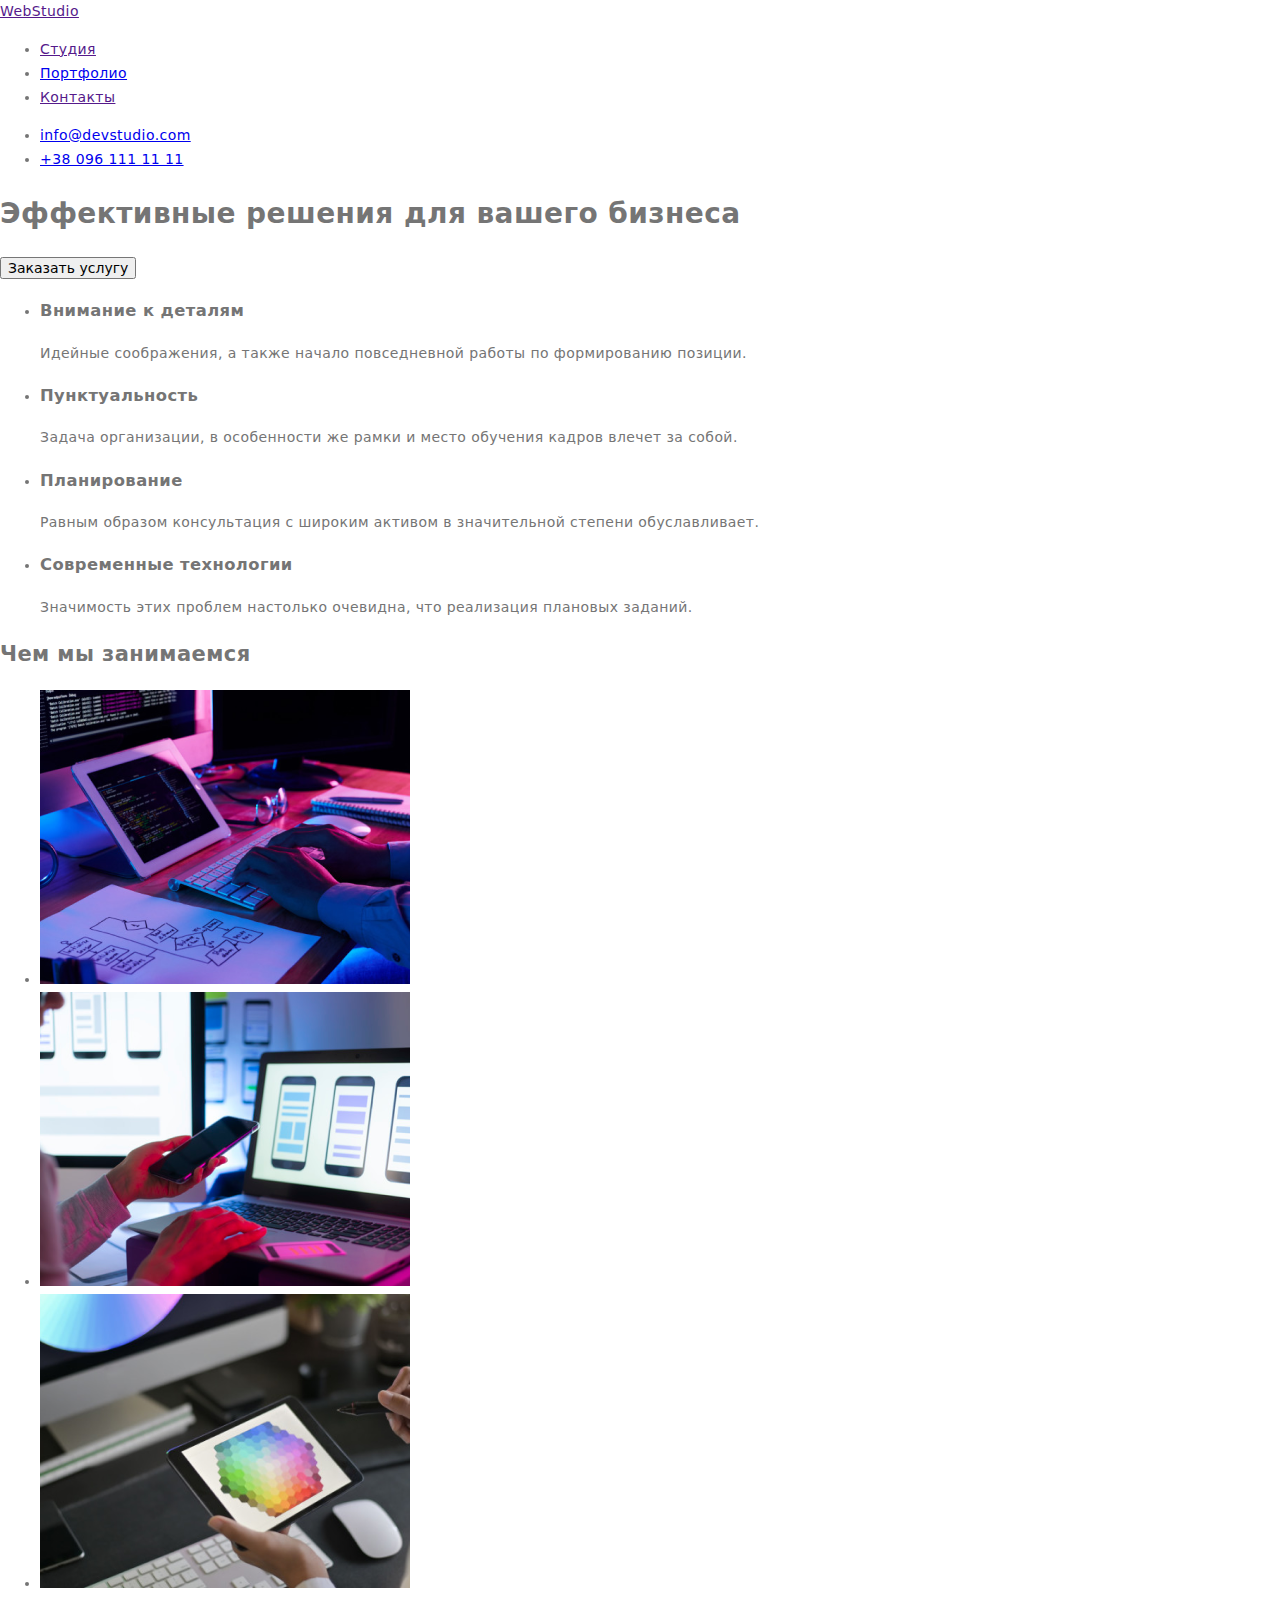
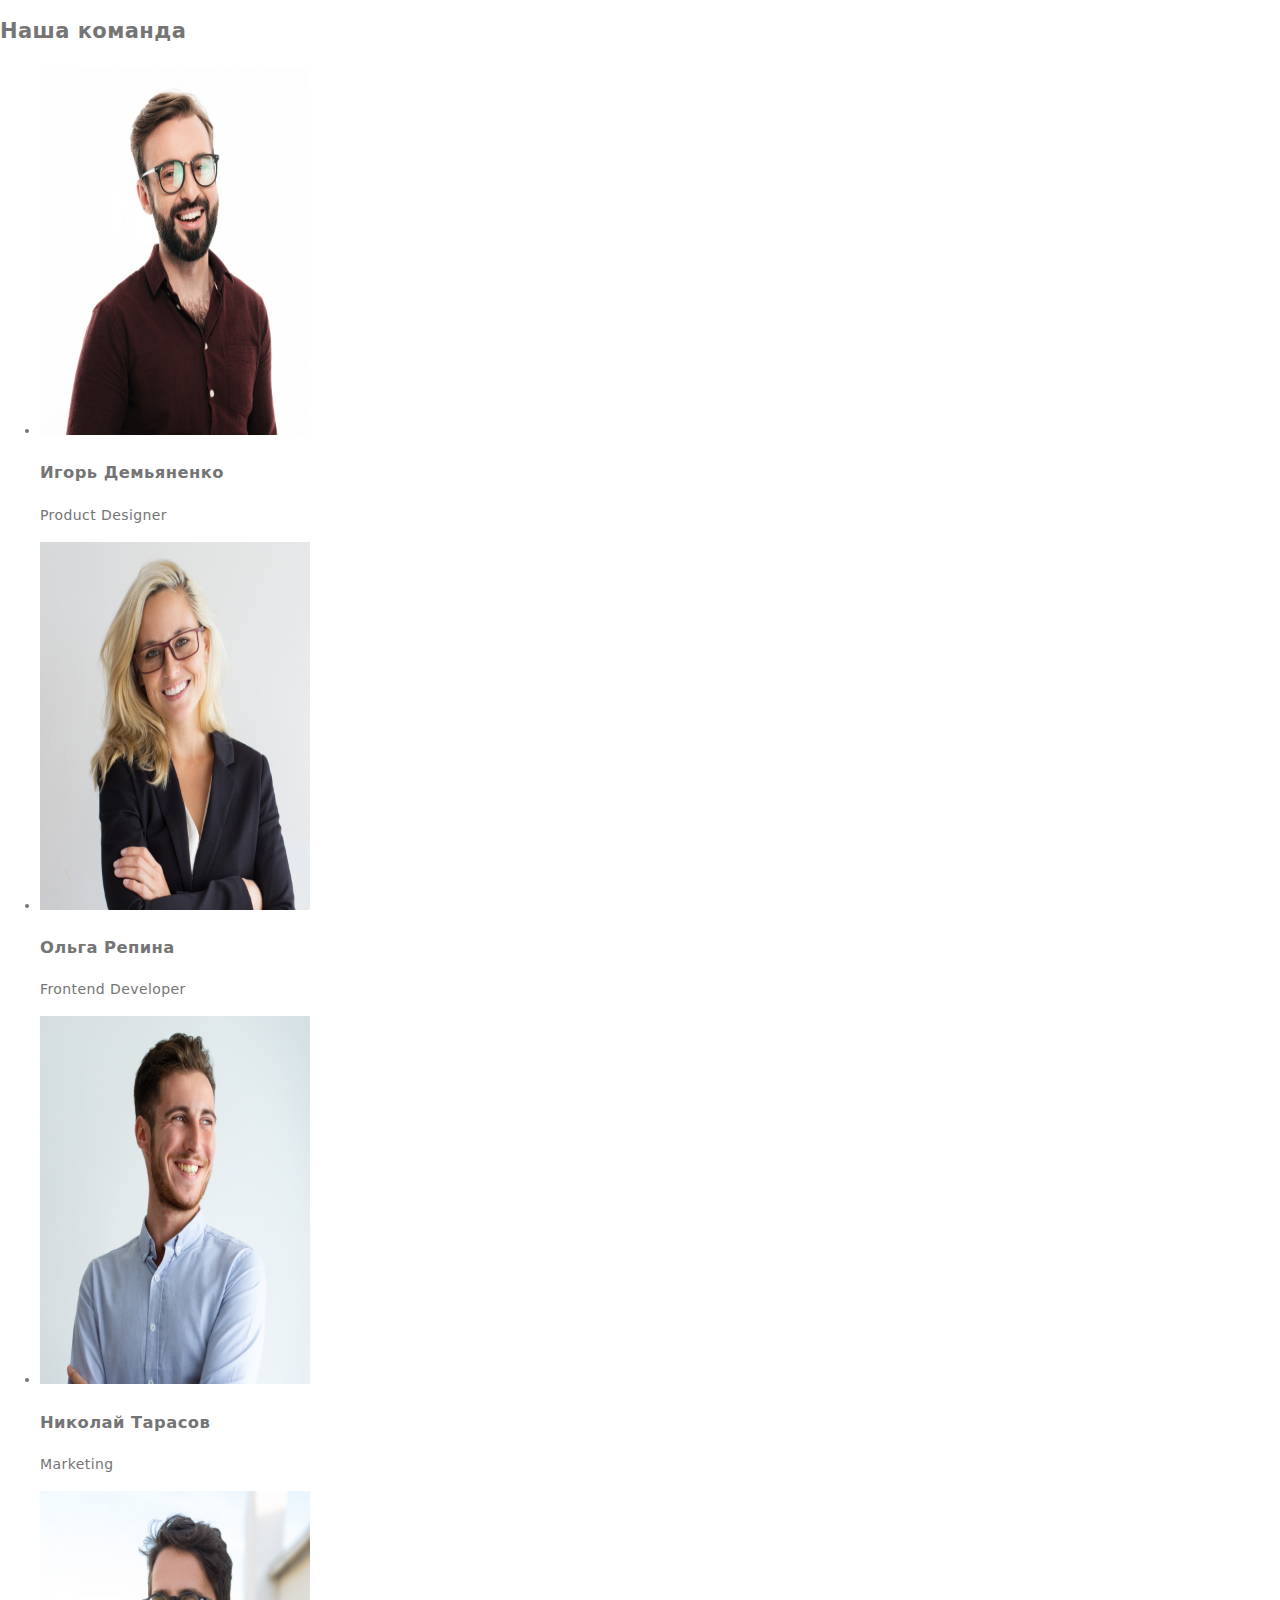
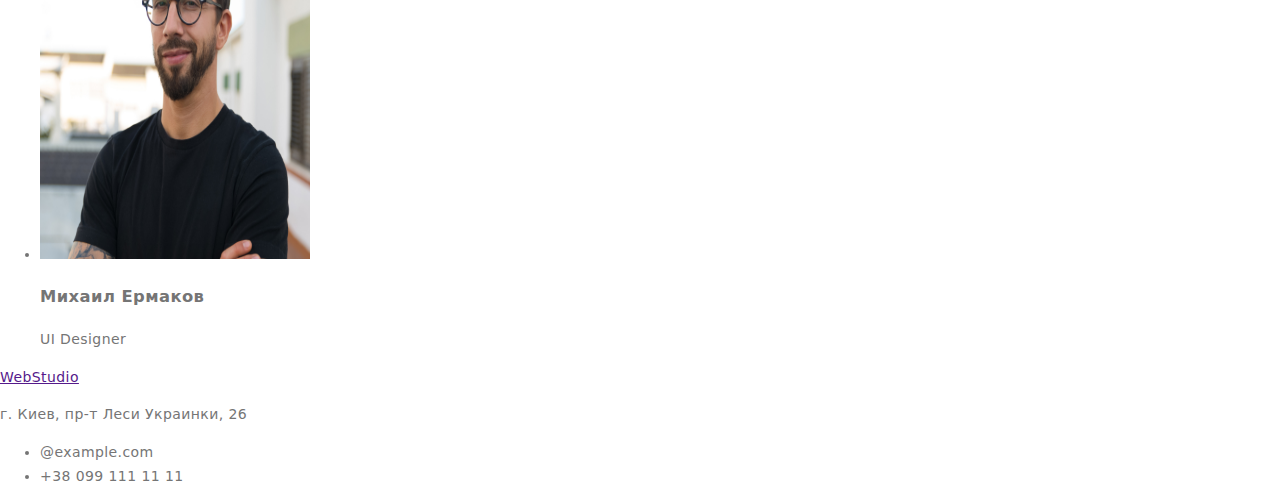
==== index.html @ fb08df9f "1" ====
<!DOCTYPE html>
<html lang="en">

<head>
    <meta charset="UTF-8">
    <meta http-equiv="X-UA-Compatible" content="IE=edge">
    <meta name="viewport" content="width=device-width, initial-scale=1.0">
    <title>WebStudio</title>
    <link rel="preconnect" href="https://fonts.gstatic.com">
    <link href="https://fonts.googleapis.com/css2?family=Roboto:wght@400;500;700&display=swap" rel="stylesheet">
    <link rel="preconnect" href="https://fonts.gstatic.com">
    <link href="https://fonts.googleapis.com/css2?family=Raleway:wght@700&family=Roboto:wght@400;500;700&display=swap"
     rel="stylesheet">
    <link rel="stylesheet" href="https://cdnjs.cloudflare.com/ajax/libs/modern-normalize/0.2.0/modern-normalize.css">
    <link rel="stylesheet" href="./css/style.css">
</head>

<body>
    <header>
        <a clas="link" href="">WebStudio</a>
        <nav>
            <ul>
                <li><a clas="link" href="">Студия</a></li>
                <li><a clas="link" href="portfolio.html">Портфолио</a></li>
                <li><a clas="link" href="">Контакты</a></li>
            </ul>
        </nav>
        <ul>
            <li><a clas="link" href="mailto:info@devstudio.com">info@devstudio.com</a></li>
            <li><a clas="link" href="tel:+380961111111">+38 096 111 11 11</a></li>
        </ul>
    </header>
    <main>
        <!--button-->
        <section>
            <h1>Эффективные решения для вашего бизнеса</h1>
            <button type="button">Заказать услугу</button>
        </section>

        <section>
            <ul>
                <li>
                    <h3>Внимание к деталям</h3>
                    <p>Идейные соображения, а также начало повседневной работы по формированию позиции.</p>
                </li>
                <li>
                    <h3>Пунктуальность</h3>
                    <p>Задача организации, в особенности же рамки и место обучения кадров влечет за собой.</p>
                </li>
                <li>
                    <h3>Планирование</h3>
                    <p>Равным образом консультация с широким активом в значительной степени обуславливает.</p>
                </li>
                <li>
                    <h3>Современные технологии</h3>
                    <p>Значимость этих проблем настолько очевидна, что реализация плановых заданий.</p>
                </li>
            </ul>
        </section>

        <!--What are we doing?-->
        <section>
            <h2>Чем мы занимаемся</h2>
            <ul>
                <li><img src="images/img1/box1.png" alt="box1" width="370" height="294"></li>
                <li><img src="images/img1/box2.png" alt="box2" width="370" height="294"></li>
                <li><img src="images/img1/box3.png" alt="box3" width="370" height="294"></li>
            </ul>
        </section>

        <!--our team-->
        <section>
            <h2>Наша команда</h2>
            <ul>
                <li><img src="images/img1/card1.jpg" alt="team" width="270" height="368">
                    <h3>Игорь Демьяненко</h3>
                    <p>Product Designer</p>
                </li>
                <li><img src="images/img1/card2.jpg" alt="team" width="270" height="368">
                    <h3>Ольга Репина</h3>
                    <p>Frontend Developer</p>
                </li>
                <li><img src="images/img1/card3.jpg" alt="team" width="270" height="368">
                    <h3>Николай Тарасов</h3>
                    <p>Marketing</p>
                </li>
                <li><img src="images/img1/card4.jpg" alt="team" width="270" height="368">
                    <h3>Михаил Ермаков</h3>
                    <p>UI Designer</p>
                </li>
            </ul>
        </section>
    </main>
    <footer>
        <a clas="link" href="">WebStudio</a>
        <ddress>
                <p> г. Киев, пр-т Леси Украинки, 26</p>
            <ul>   
                <li><a clas="link">@example.com</a></li>
                <li><a clas="link">+38 099 111 11 11</a></li>
            </ul>
        </address>
    </footer>

</body>

</html>
---- css/style.css ----
@font-face {
}

:root {
  --main-text-cl: #757575;
  --title-cl: 212121;
  --alt-text-cl: #ffffff;
  --alt-title-cl: #ffffff;

  --dark-bg: #2f303a;

  --main-font: "Roboto", sans-serif;
  --title-font: "Raleway", sans-serif;
}

body {
  font-family: var (--main-font);
  font-size: 14px;
  line-height: 1.71;
  /* or 171% */

  letter-spacing: 0.03em;

  color: var(--main-text-cl);
}

.link {
  color: inherit;
  text-decoration: none;
}

.list {
  list-style: none;
}
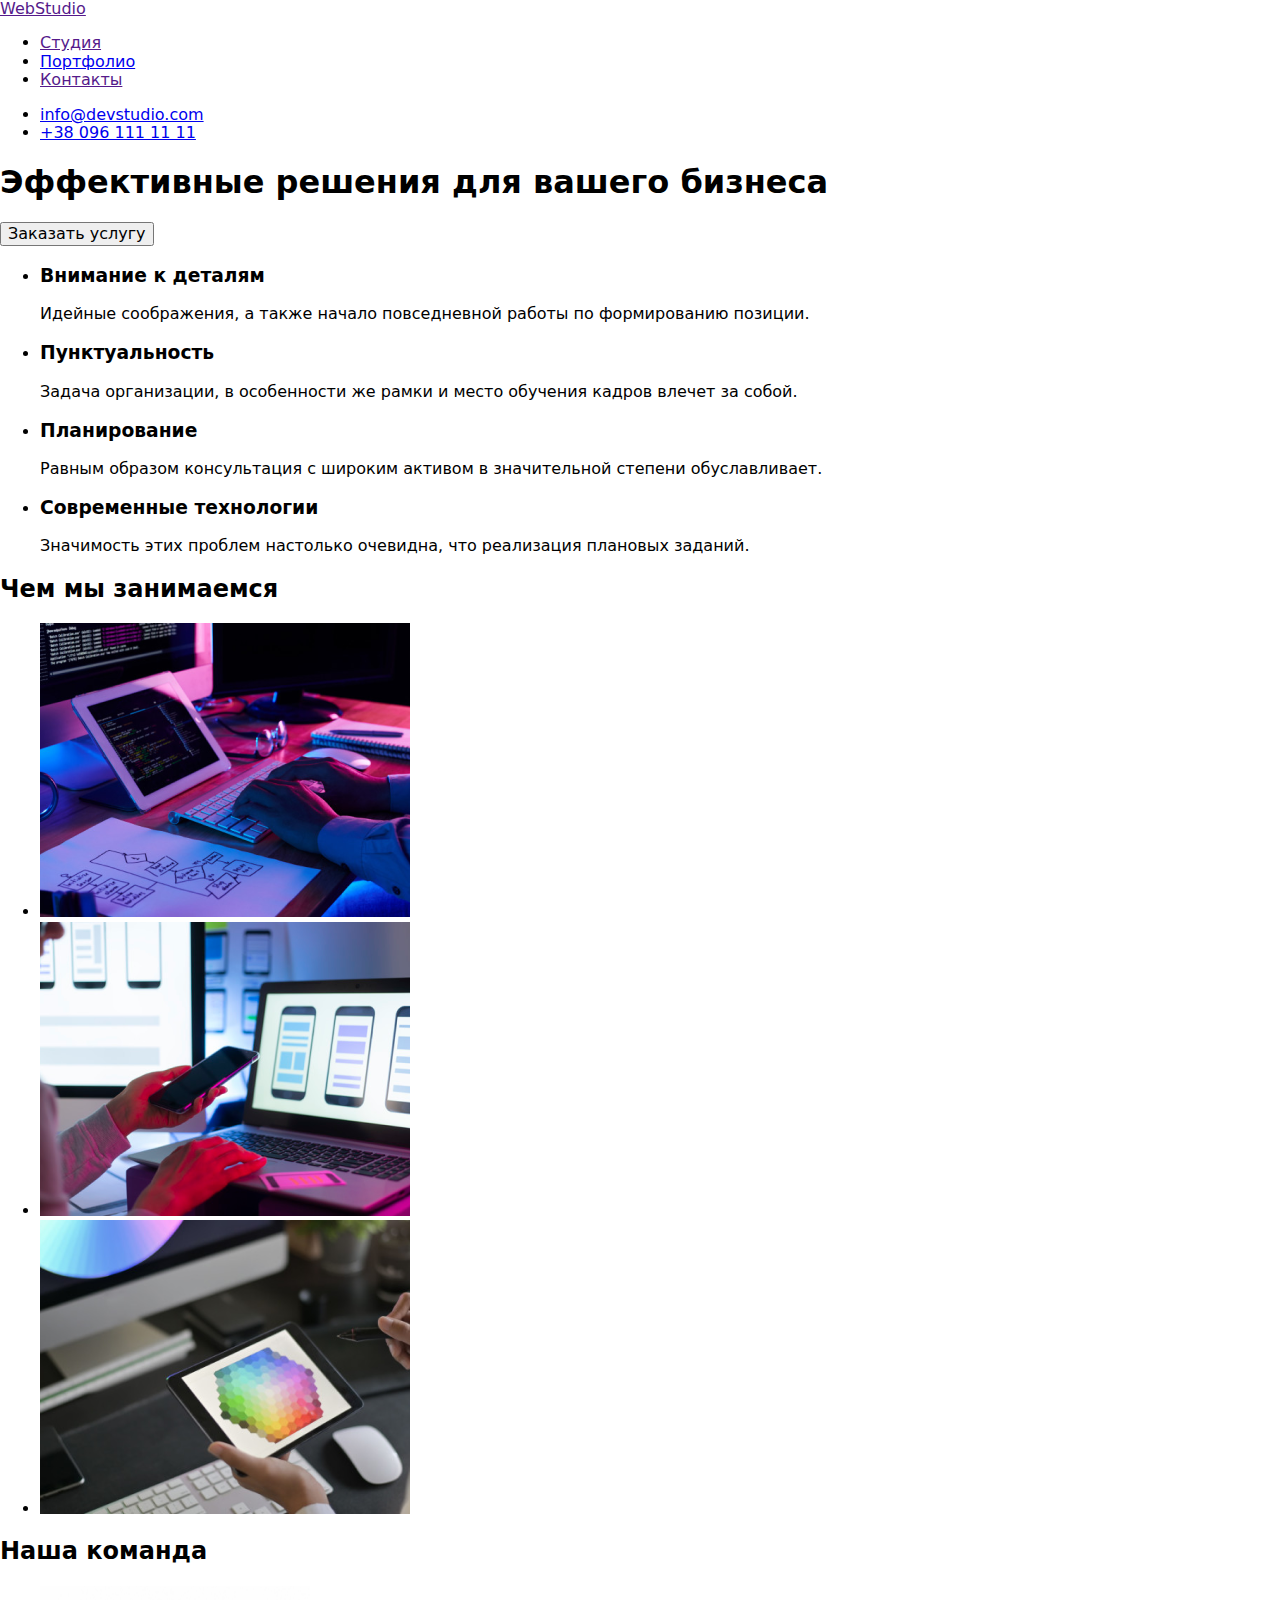
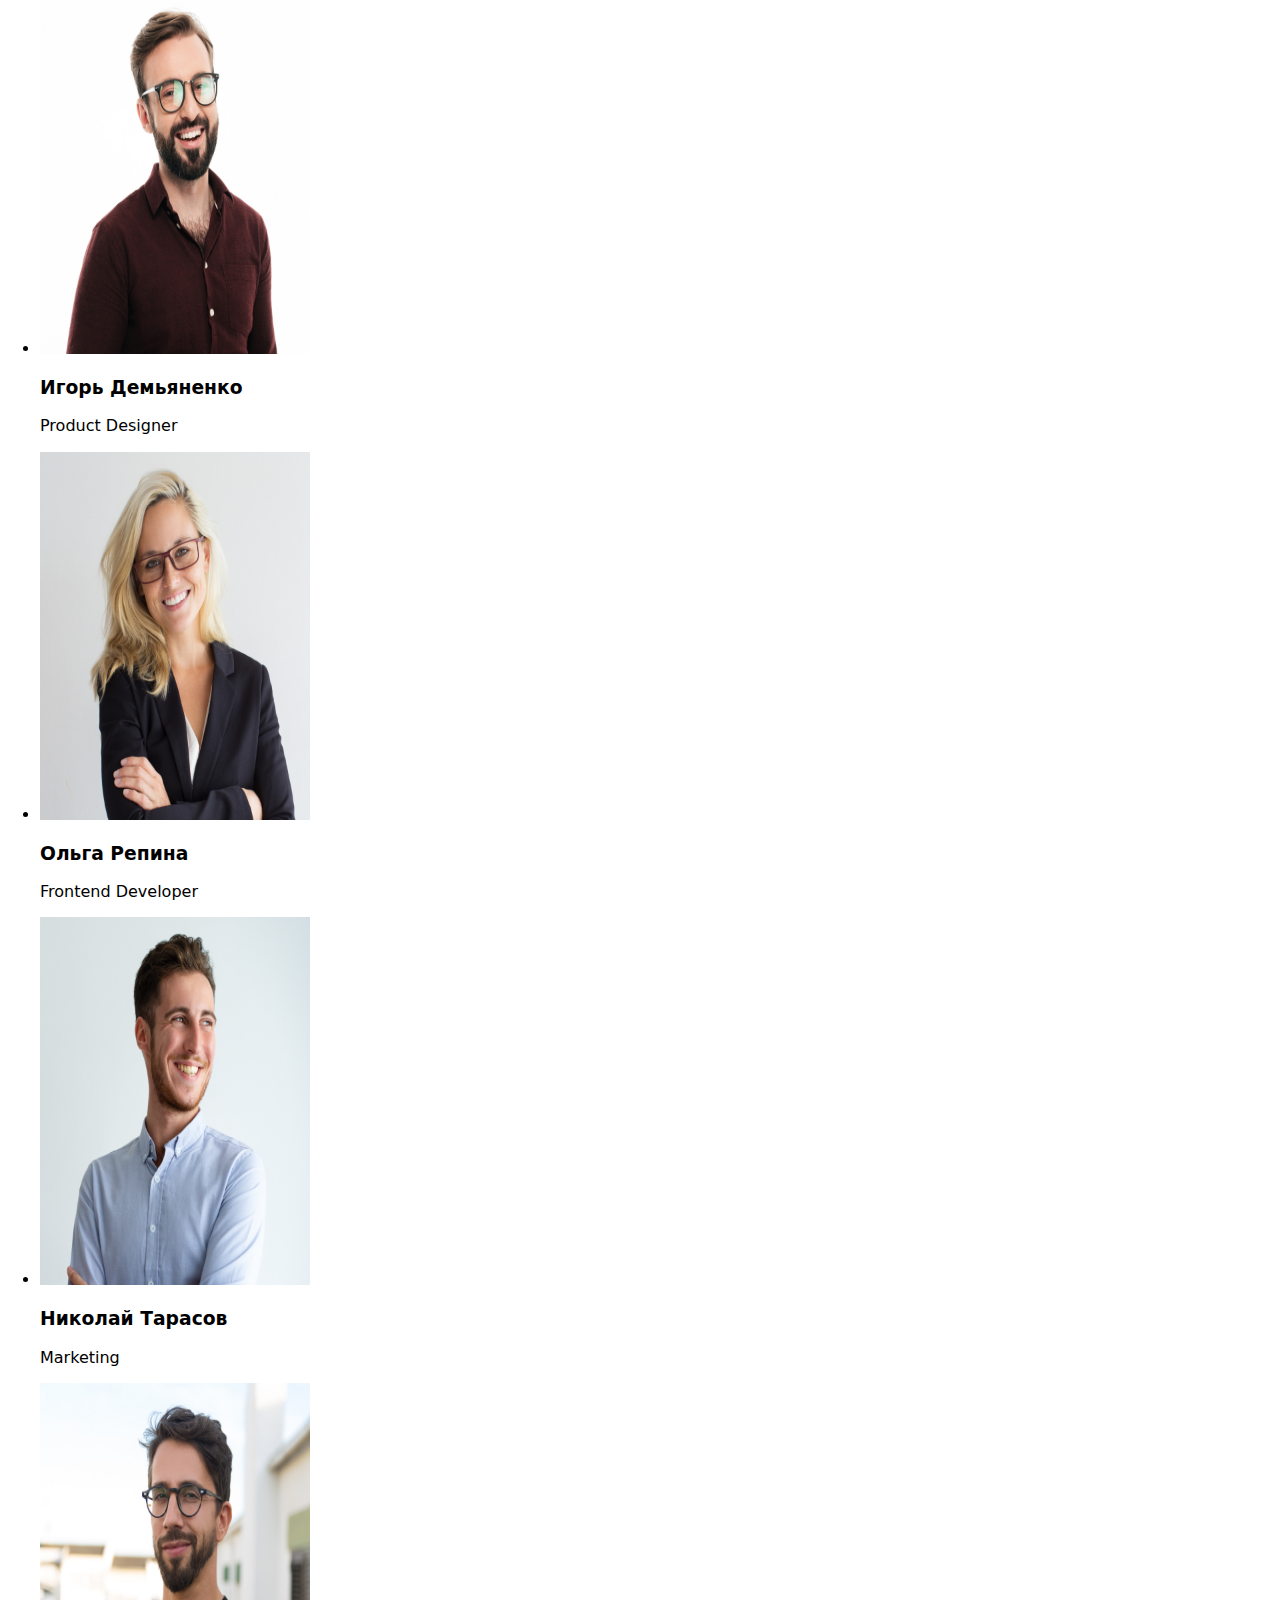
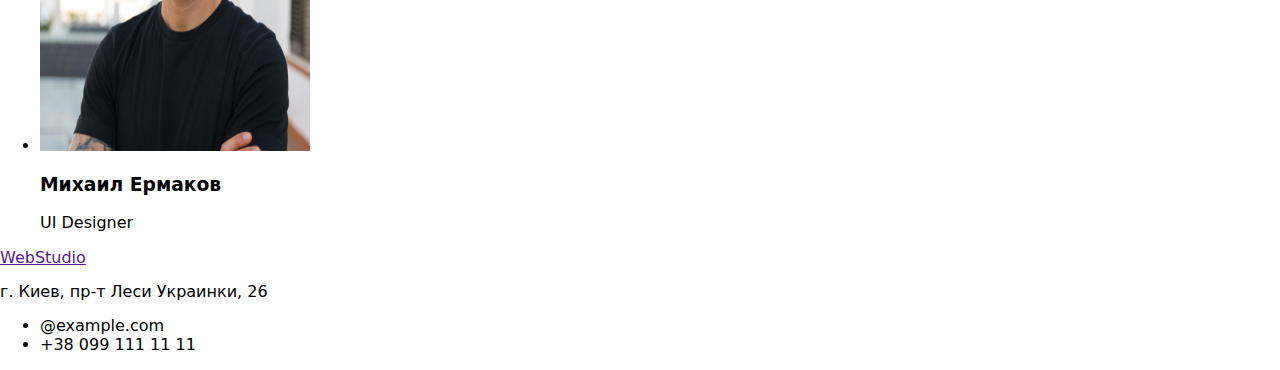
==== commit e4e4292e: "3" ====
--- a/index.html
+++ b/index.html
@@ -12,7 +12,7 @@
     <link href="https://fonts.googleapis.com/css2?family=Raleway:wght@700&family=Roboto:wght@400;500;700&display=swap"
      rel="stylesheet">
     <link rel="stylesheet" href="https://cdnjs.cloudflare.com/ajax/libs/modern-normalize/0.2.0/modern-normalize.css">
-    <link rel="stylesheet" href="./css/style.css">
+    <link rel="stylesheet" href="css/style.css">
 </head>
 
 <body>
--- a/css/style.css
+++ b/css/style.css
@@ -1,4 +1,4 @@
-@font-face {
+/*<--! @font-face {
 }
 
 :root {
@@ -17,13 +17,13 @@
   font-family: var (--main-font);
   font-size: 14px;
   line-height: 1.71;
-  /* or 171% */
+  /* or 171% 
 
   letter-spacing: 0.03em;
 
   color: var(--main-text-cl);
 }
-
+*/
 .link {
   color: inherit;
   text-decoration: none;
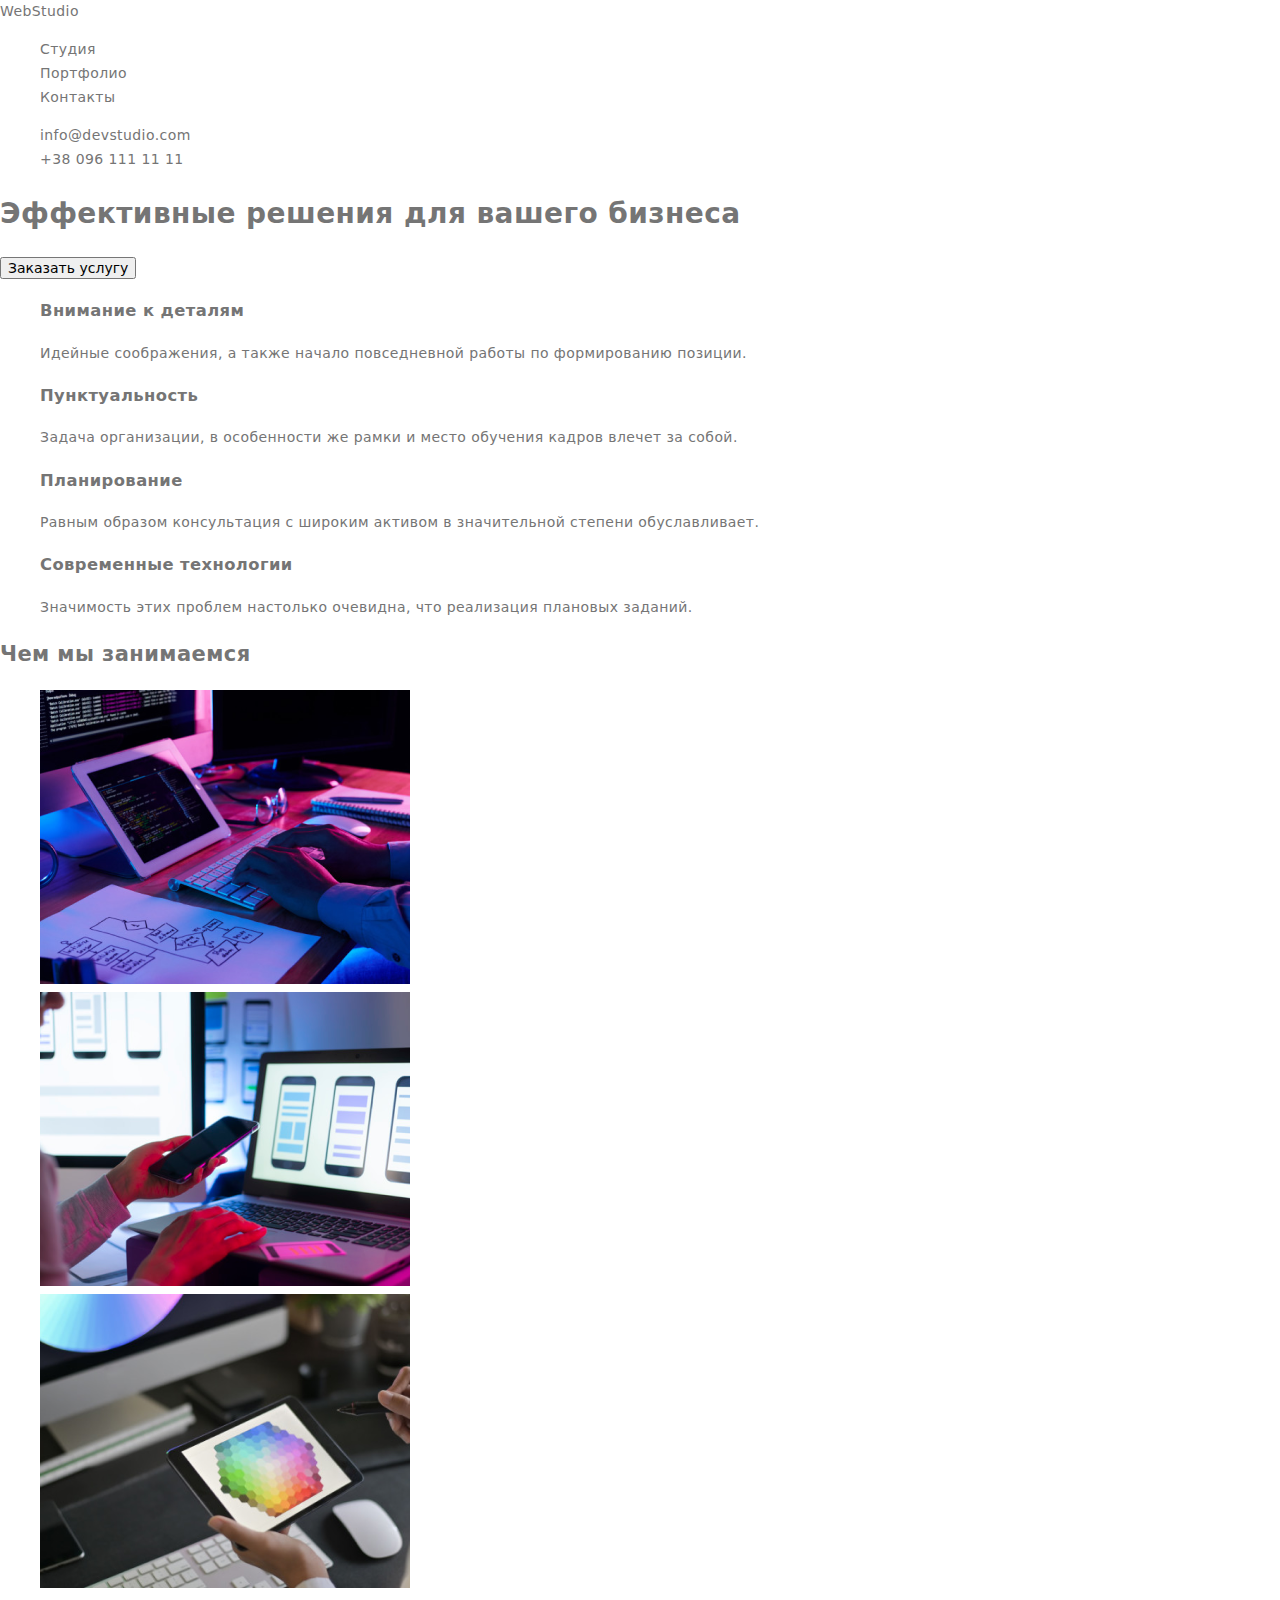
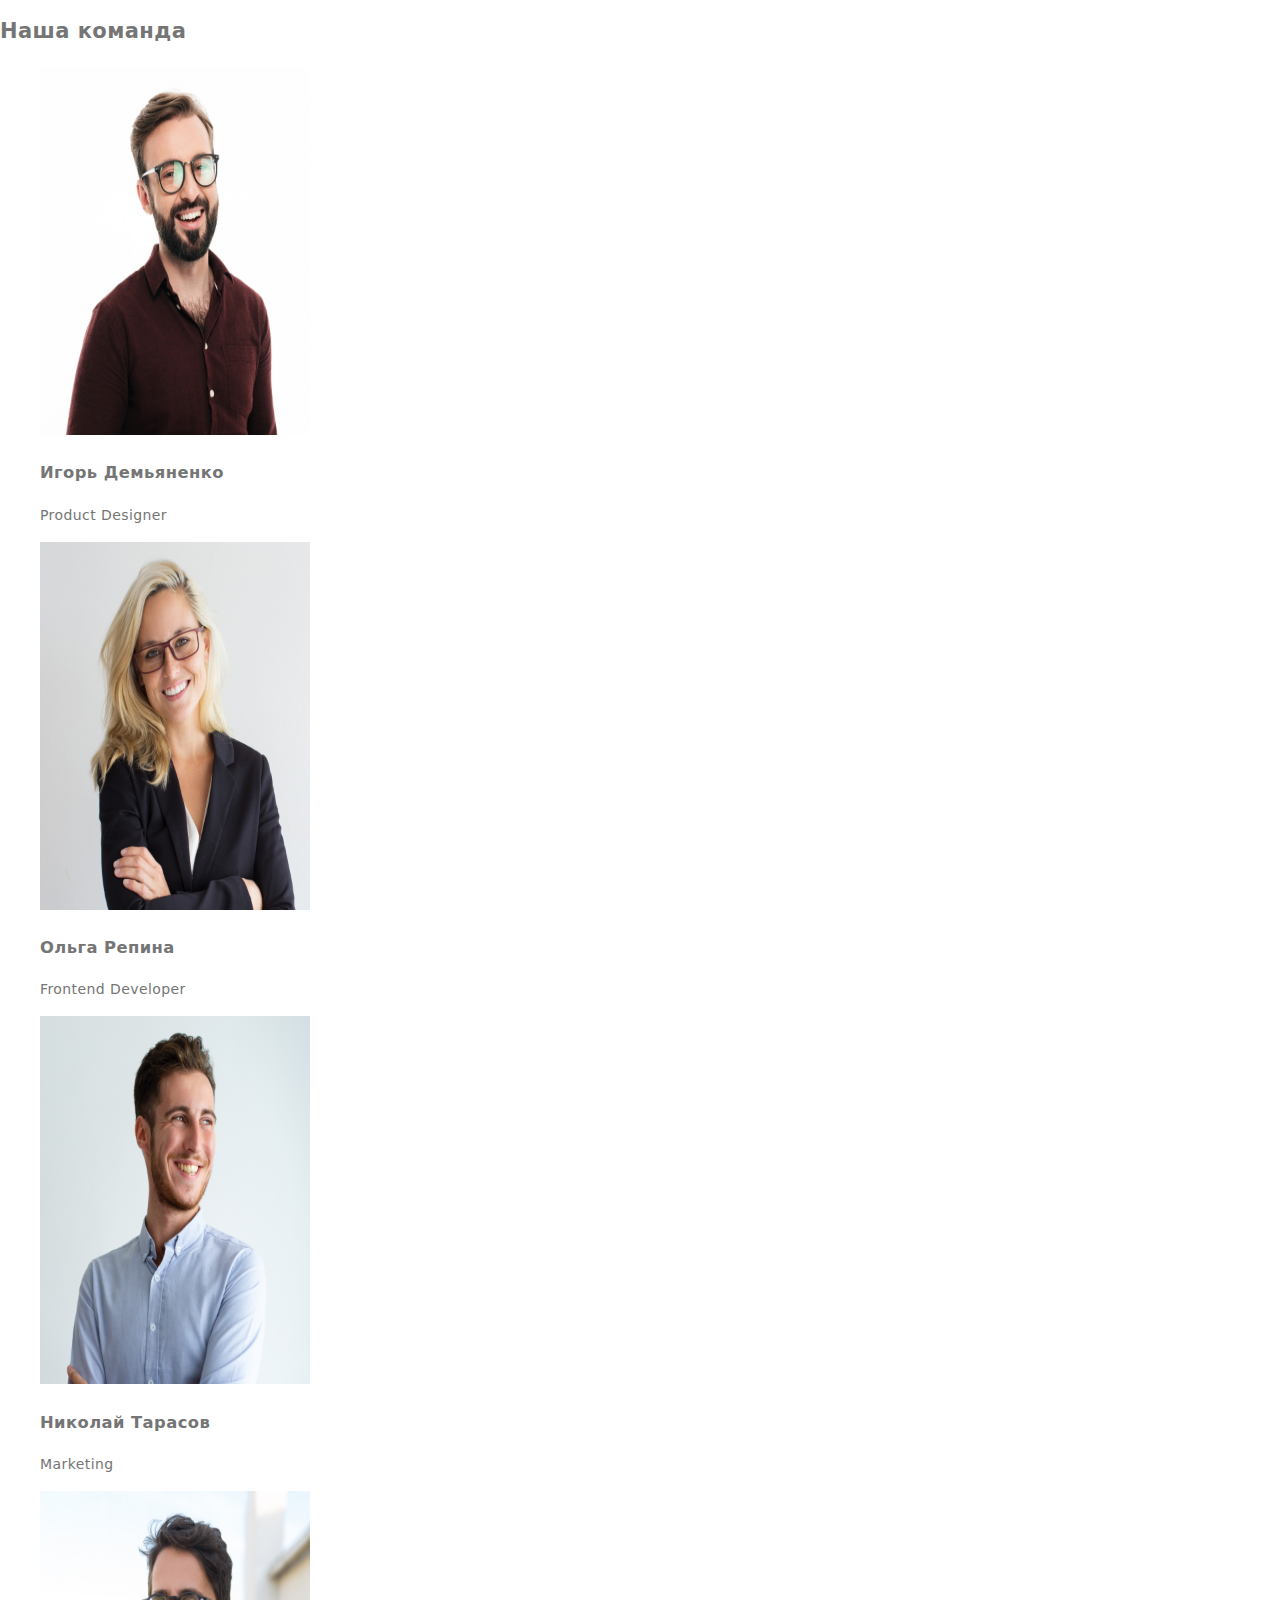
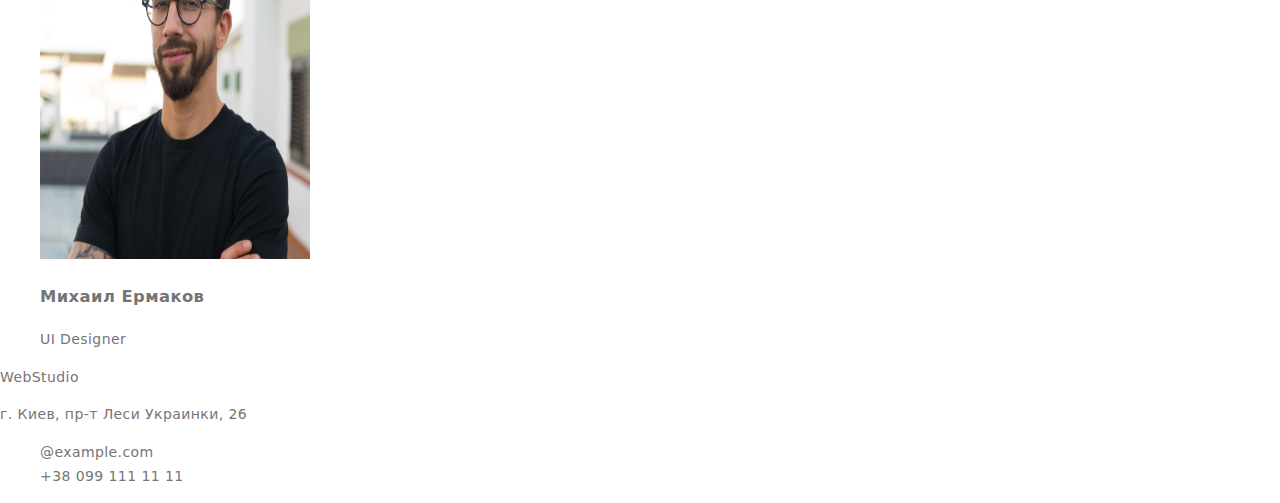
==== commit fc96736a: "g" ====
--- a/index.html
+++ b/index.html
@@ -10,24 +10,24 @@
     <link href="https://fonts.googleapis.com/css2?family=Roboto:wght@400;500;700&display=swap" rel="stylesheet">
     <link rel="preconnect" href="https://fonts.gstatic.com">
     <link href="https://fonts.googleapis.com/css2?family=Raleway:wght@700&family=Roboto:wght@400;500;700&display=swap"
-     rel="stylesheet">
+        rel="stylesheet">
     <link rel="stylesheet" href="https://cdnjs.cloudflare.com/ajax/libs/modern-normalize/0.2.0/modern-normalize.css">
     <link rel="stylesheet" href="css/style.css">
 </head>
 
 <body>
     <header>
-        <a clas="link" href="">WebStudio</a>
+        <a class="link" href="">WebStudio</a>
         <nav>
-            <ul>
-                <li><a clas="link" href="">Студия</a></li>
-                <li><a clas="link" href="portfolio.html">Портфолио</a></li>
-                <li><a clas="link" href="">Контакты</a></li>
+            <ul class="list">
+                <li><a class="link" href="">Студия</a></li>
+                <li><a class="link" href="portfolio.html">Портфолио</a></li>
+                <li><a class="link" href="">Контакты</a></li>
             </ul>
         </nav>
-        <ul>
-            <li><a clas="link" href="mailto:info@devstudio.com">info@devstudio.com</a></li>
-            <li><a clas="link" href="tel:+380961111111">+38 096 111 11 11</a></li>
+        <ul class="list">
+            <li><a class="link" href="mailto:info@devstudio.com">info@devstudio.com</a></li>
+            <li><a class="link" href="tel:+380961111111">+38 096 111 11 11</a></li>
         </ul>
     </header>
     <main>
@@ -38,7 +38,7 @@
         </section>
 
         <section>
-            <ul>
+            <ul class="list">
                 <li>
                     <h3>Внимание к деталям</h3>
                     <p>Идейные соображения, а также начало повседневной работы по формированию позиции.</p>
@@ -61,7 +61,7 @@
         <!--What are we doing?-->
         <section>
             <h2>Чем мы занимаемся</h2>
-            <ul>
+            <ul class="list">
                 <li><img src="images/img1/box1.png" alt="box1" width="370" height="294"></li>
                 <li><img src="images/img1/box2.png" alt="box2" width="370" height="294"></li>
                 <li><img src="images/img1/box3.png" alt="box3" width="370" height="294"></li>
@@ -71,7 +71,7 @@
         <!--our team-->
         <section>
             <h2>Наша команда</h2>
-            <ul>
+            <ul class="list">
                 <li><img src="images/img1/card1.jpg" alt="team" width="270" height="368">
                     <h3>Игорь Демьяненко</h3>
                     <p>Product Designer</p>
@@ -92,12 +92,12 @@
         </section>
     </main>
     <footer>
-        <a clas="link" href="">WebStudio</a>
+        <a class="link" href="">WebStudio</a>
         <ddress>
                 <p> г. Киев, пр-т Леси Украинки, 26</p>
-            <ul>   
-                <li><a clas="link">@example.com</a></li>
-                <li><a clas="link">+38 099 111 11 11</a></li>
+            <ul class="list">   
+                <li><a class="link">@example.com</a></li>
+                <li><a class="link">+38 099 111 11 11</a></li>
             </ul>
         </address>
     </footer>
--- a/css/style.css
+++ b/css/style.css
@@ -1,32 +1,30 @@
-/*<--! @font-face {
-}
-
 :root {
   --main-text-cl: #757575;
   --title-cl: 212121;
   --alt-text-cl: #ffffff;
   --alt-title-cl: #ffffff;
+  --accent-cl: #2196f3;
 
   --dark-bg: #2f303a;
-
   --main-font: "Roboto", sans-serif;
   --title-font: "Raleway", sans-serif;
 }
-
 body {
   font-family: var (--main-font);
   font-size: 14px;
   line-height: 1.71;
-  /* or 171% 
-
+  /* or 171% */
   letter-spacing: 0.03em;
-
   color: var(--main-text-cl);
 }
-*/
+
 .link {
   color: inherit;
   text-decoration: none;
+}
+.link:hover,
+.link:focus {
+  color: var(--accent-cl);
 }
 
 .list {
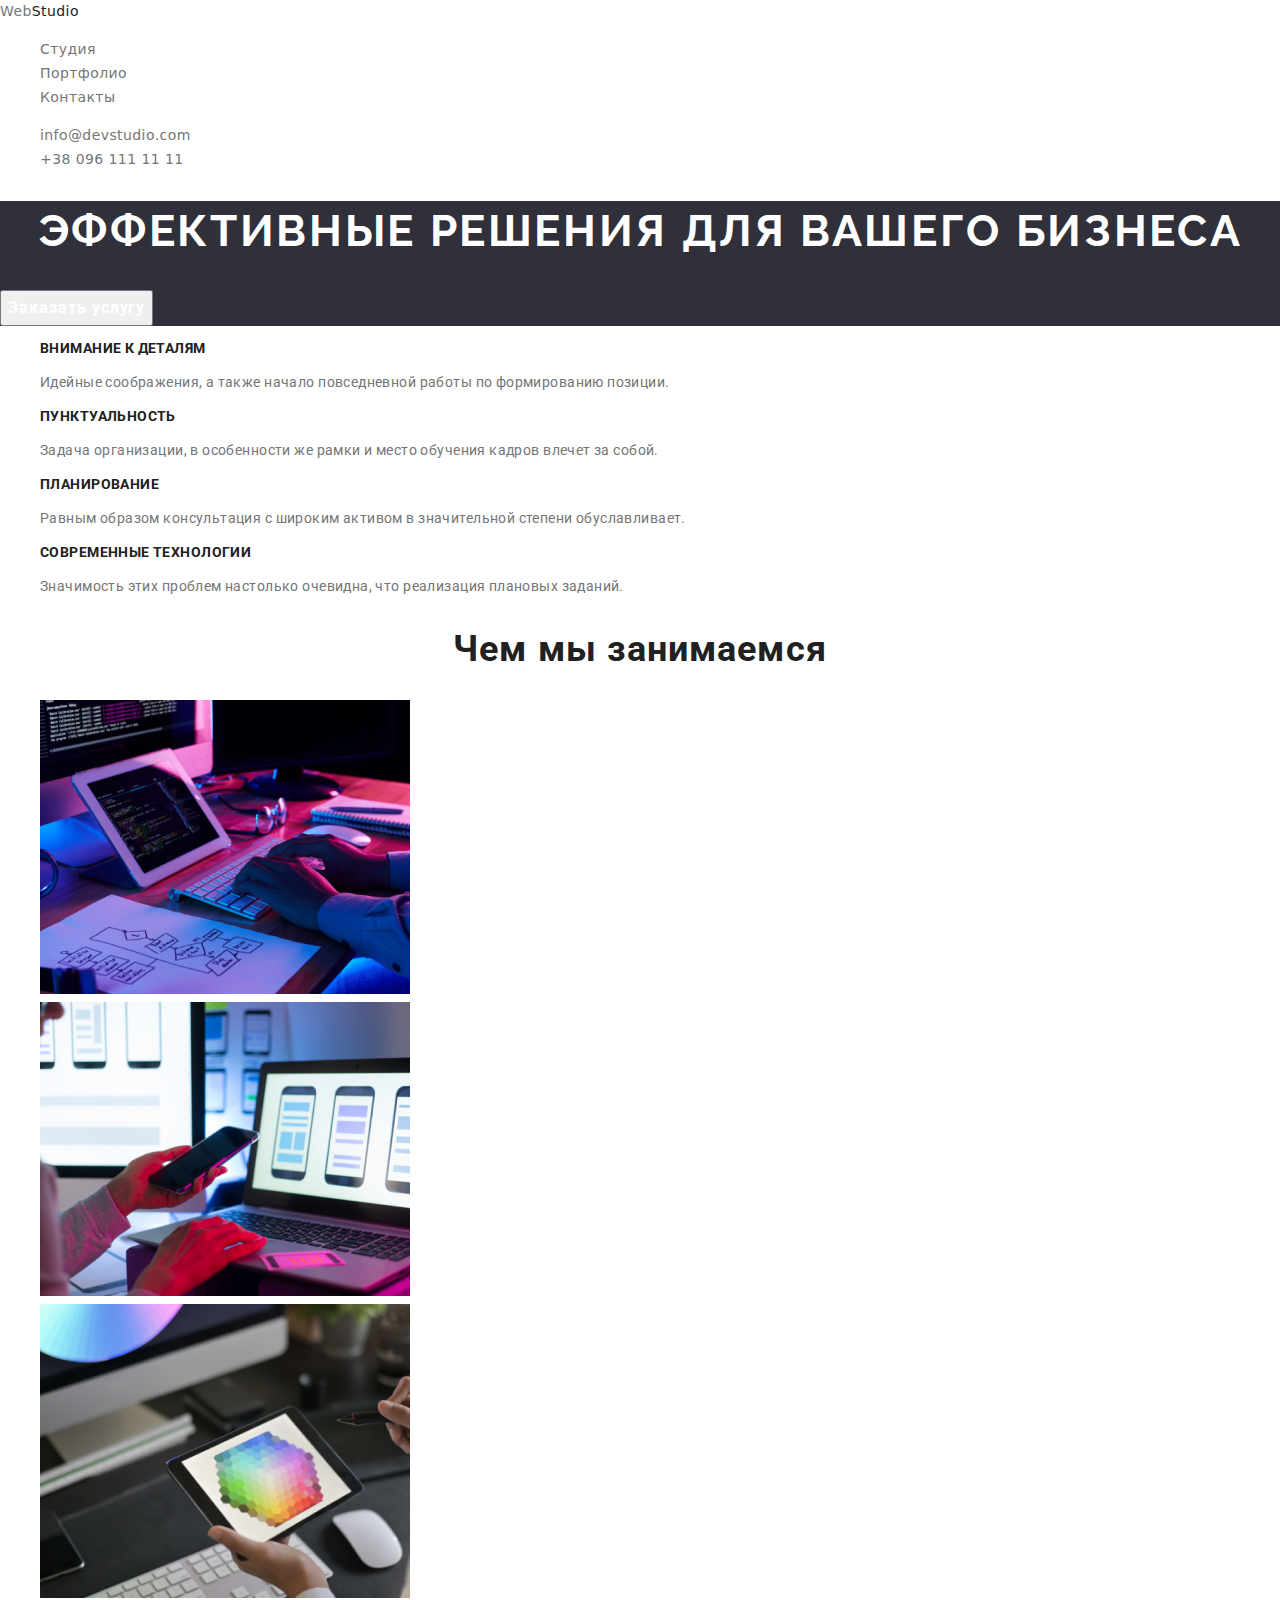
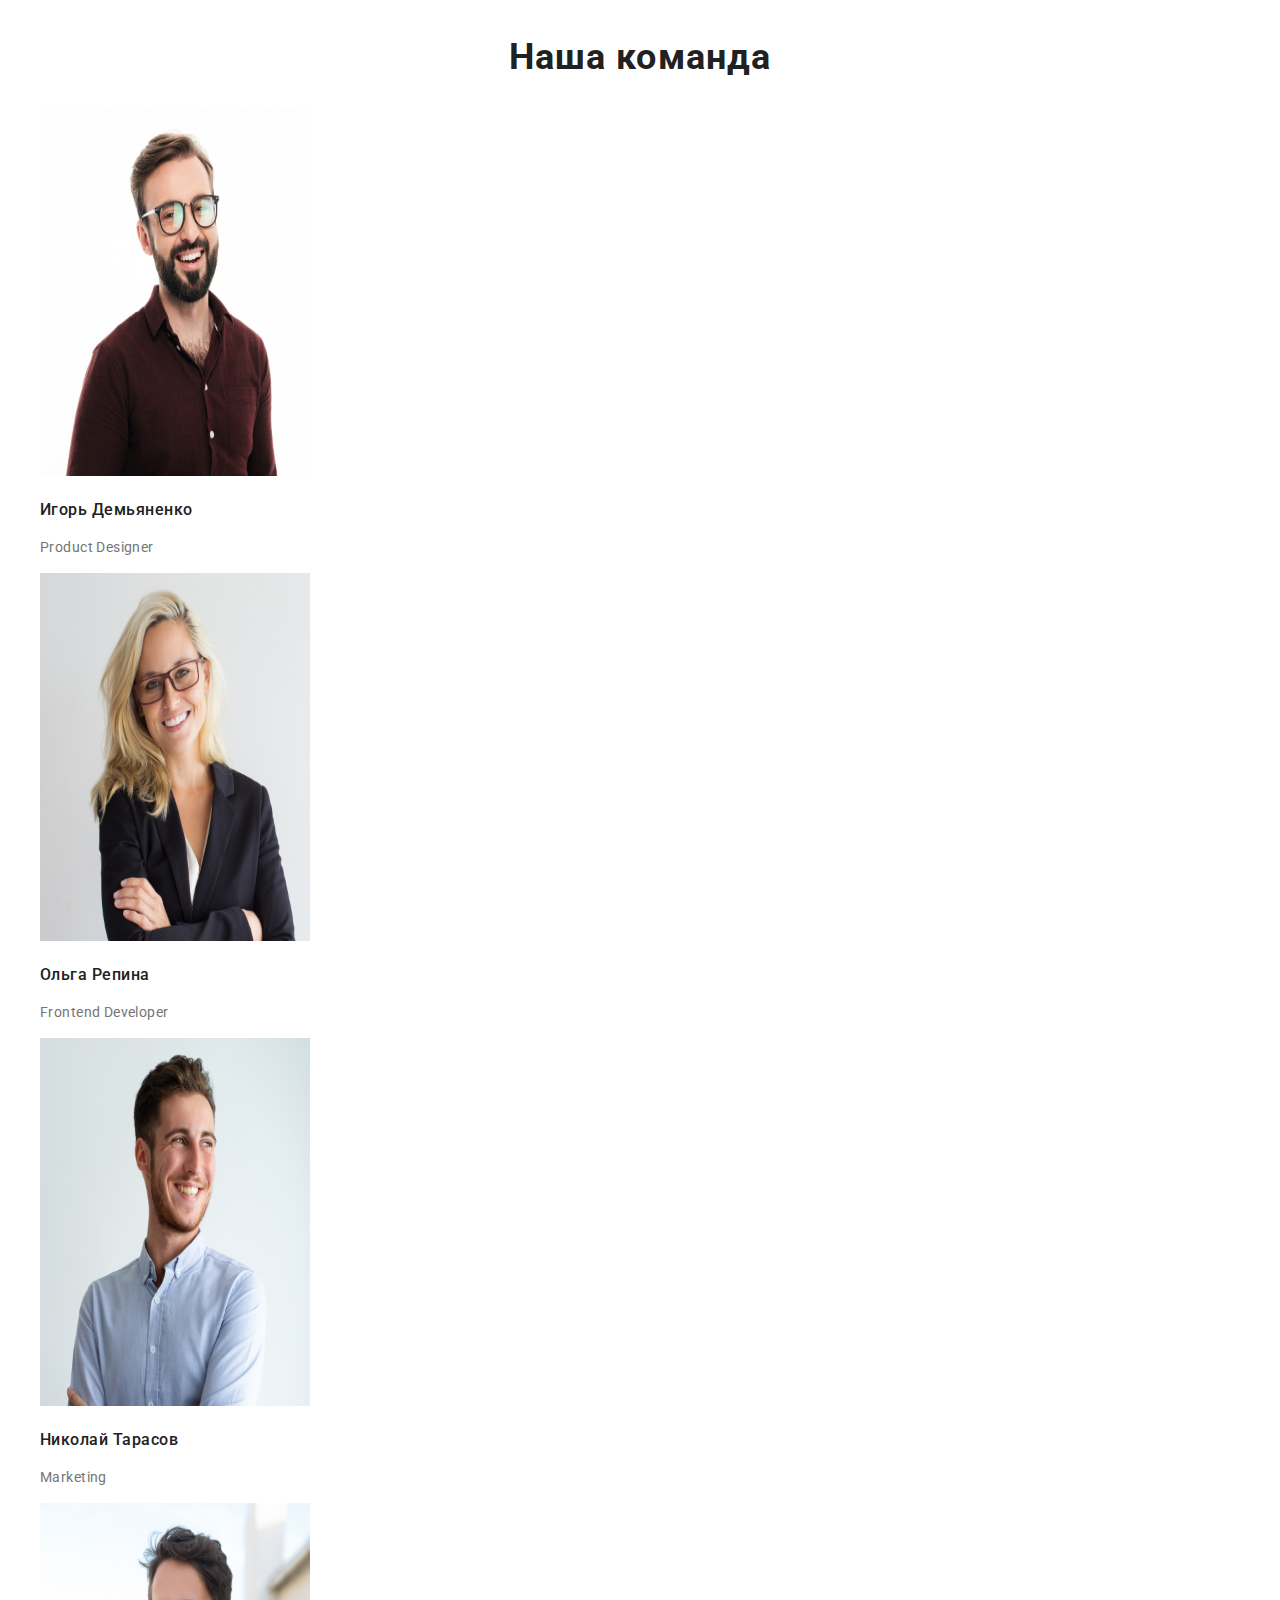
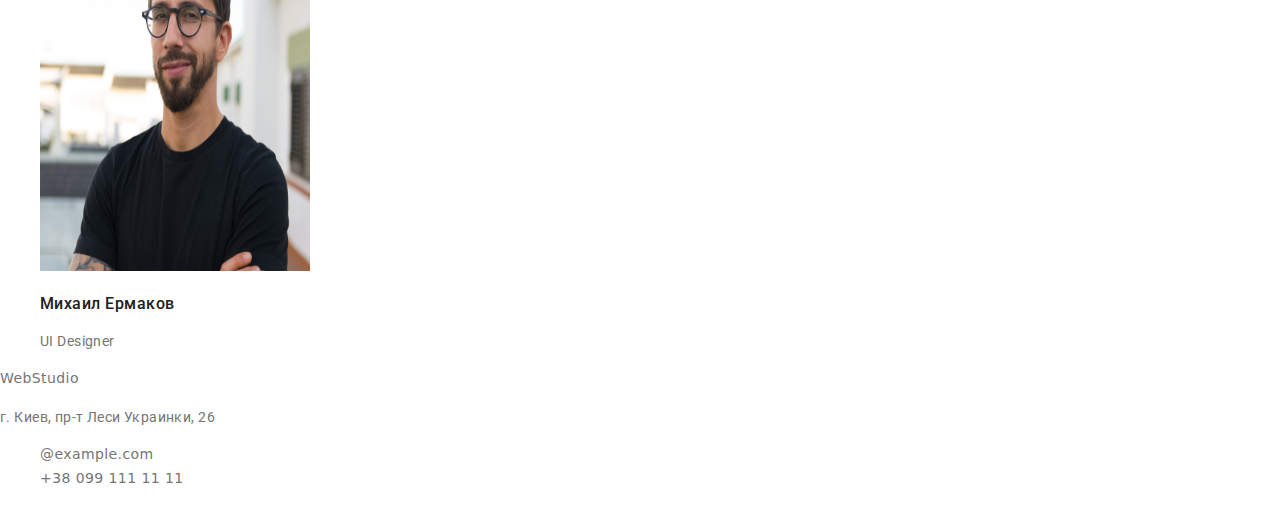
==== commit b2d1c1e8: "last change" ====
--- a/index.html
+++ b/index.html
@@ -17,7 +17,7 @@
 
 <body>
     <header>
-        <a class="link" href="">WebStudio</a>
+        <a class="link" href="">Web<spam class="logo">Studio</spam></a>
         <nav>
             <ul class="list">
                 <li><a class="link" href="">Студия</a></li>
@@ -32,35 +32,35 @@
     </header>
     <main>
         <!--button-->
-        <section>
-            <h1>Эффективные решения для вашего бизнеса</h1>
-            <button type="button">Заказать услугу</button>
+        <section class="section-button">
+            <h1 class="page-title">Эффективные решения для вашего бизнеса</h1>
+            <button class="btn" type="button">Заказать услугу</button>
         </section>
 
         <section>
             <ul class="list">
                 <li>
-                    <h3>Внимание к деталям</h3>
-                    <p>Идейные соображения, а также начало повседневной работы по формированию позиции.</p>
+                    <h3 class="title-h3">Внимание к деталям</h3>
+                    <p class="text">Идейные соображения, а также начало повседневной работы по формированию позиции.</p>
                 </li>
                 <li>
-                    <h3>Пунктуальность</h3>
-                    <p>Задача организации, в особенности же рамки и место обучения кадров влечет за собой.</p>
+                    <h3 class="title-h3">Пунктуальность</h3>
+                    <p class="text">Задача организации, в особенности же рамки и место обучения кадров влечет за собой.</p>
                 </li>
                 <li>
-                    <h3>Планирование</h3>
-                    <p>Равным образом консультация с широким активом в значительной степени обуславливает.</p>
+                    <h3 class="title-h3">Планирование</h3>
+                    <p class="text">Равным образом консультация с широким активом в значительной степени обуславливает.</p>
                 </li>
                 <li>
-                    <h3>Современные технологии</h3>
-                    <p>Значимость этих проблем настолько очевидна, что реализация плановых заданий.</p>
+                    <h3 class="title-h3">Современные технологии</h3>
+                    <p class="text">Значимость этих проблем настолько очевидна, что реализация плановых заданий.</p>
                 </li>
             </ul>
         </section>
 
         <!--What are we doing?-->
         <section>
-            <h2>Чем мы занимаемся</h2>
+            <h2 class="title-h2">Чем мы занимаемся</h2>
             <ul class="list">
                 <li><img src="images/img1/box1.png" alt="box1" width="370" height="294"></li>
                 <li><img src="images/img1/box2.png" alt="box2" width="370" height="294"></li>
@@ -70,31 +70,31 @@
 
         <!--our team-->
         <section>
-            <h2>Наша команда</h2>
+            <h2 class="title-h2">Наша команда</h2>
             <ul class="list">
                 <li><img src="images/img1/card1.jpg" alt="team" width="270" height="368">
-                    <h3>Игорь Демьяненко</h3>
-                    <p>Product Designer</p>
+                    <h3 class="title-h3-team">Игорь Демьяненко</h3>
+                    <p class="text">Product Designer</p>
                 </li>
                 <li><img src="images/img1/card2.jpg" alt="team" width="270" height="368">
-                    <h3>Ольга Репина</h3>
-                    <p>Frontend Developer</p>
+                    <h3 class="title-h3-team">Ольга Репина</h3>
+                    <p class="text">Frontend Developer</p>
                 </li>
                 <li><img src="images/img1/card3.jpg" alt="team" width="270" height="368">
-                    <h3>Николай Тарасов</h3>
-                    <p>Marketing</p>
+                    <h3 class="title-h3-team">Николай Тарасов</h3>
+                    <p class="text">Marketing</p>
                 </li>
                 <li><img src="images/img1/card4.jpg" alt="team" width="270" height="368">
-                    <h3>Михаил Ермаков</h3>
-                    <p>UI Designer</p>
+                    <h3 class="title-h3-team">Михаил Ермаков</h3>
+                    <p class="text">UI Designer</p>
                 </li>
             </ul>
         </section>
     </main>
     <footer>
         <a class="link" href="">WebStudio</a>
-        <ddress>
-                <p> г. Киев, пр-т Леси Украинки, 26</p>
+        <ddress class="adres">
+                <p class="text"> г. Киев, пр-т Леси Украинки, 26</p>
             <ul class="list">   
                 <li><a class="link">@example.com</a></li>
                 <li><a class="link">+38 099 111 11 11</a></li>
--- a/css/style.css
+++ b/css/style.css
@@ -18,6 +18,10 @@
   color: var(--main-text-cl);
 }
 
+.logo {
+  color: #212121;
+}
+
 .link {
   color: inherit;
   text-decoration: none;
@@ -27,6 +31,96 @@
   color: var(--accent-cl);
 }
 
+.btn {
+  font-family: Roboto;
+  font-style: normal;
+  font-weight: bold;
+  font-size: 16px;
+  line-height: 30px;
+  /* identical to box height, or 187% */
+
+  display: flex;
+  align-items: center;
+  text-align: center;
+  letter-spacing: 0.06em;
+
+  color: #ffffff;
+}
+
+.btn:hover,
+.btn:focus {
+  color: #2196f3;
+}
+
 .list {
   list-style: none;
 }
+
+.adres {
+  font-style: inherit;
+}
+
+.section-button {
+  background: #2f303a;
+}
+
+.page-title {
+  font-family: var(--title-font);
+  font-size: 44px;
+  line-height: 1.36;
+  /* or 136% */
+
+  text-align: center;
+  letter-spacing: 0.06em;
+  text-transform: uppercase;
+  color: #ffffff;
+}
+
+.title-h2 {
+  font-family: Roboto;
+  font-style: normal;
+  font-weight: bold;
+  font-size: 36px;
+  line-height: 42px;
+  text-align: center;
+  letter-spacing: 0.03em;
+
+  color: #212121;
+}
+
+.title-h3 {
+  font-family: Roboto;
+  font-style: normal;
+  font-weight: bold;
+  font-size: 14px;
+  line-height: 16px;
+  letter-spacing: 0.03em;
+  text-transform: uppercase;
+
+  color: #212121;
+}
+
+.title-h3-team {
+  font-family: Roboto;
+  font-style: normal;
+  font-weight: 500;
+  font-size: 16px;
+  line-height: 19px;
+  /* identical to box height */
+  letter-spacing: 0.03em;
+
+  color: #212121;
+}
+
+.text {
+  font-family: Roboto;
+  font-style: normal;
+  font-weight: normal;
+  font-size: 14px;
+  line-height: 24px;
+  /* or 171% */
+
+  letter-spacing: 0.03em;
+
+  color: #757575;
+}
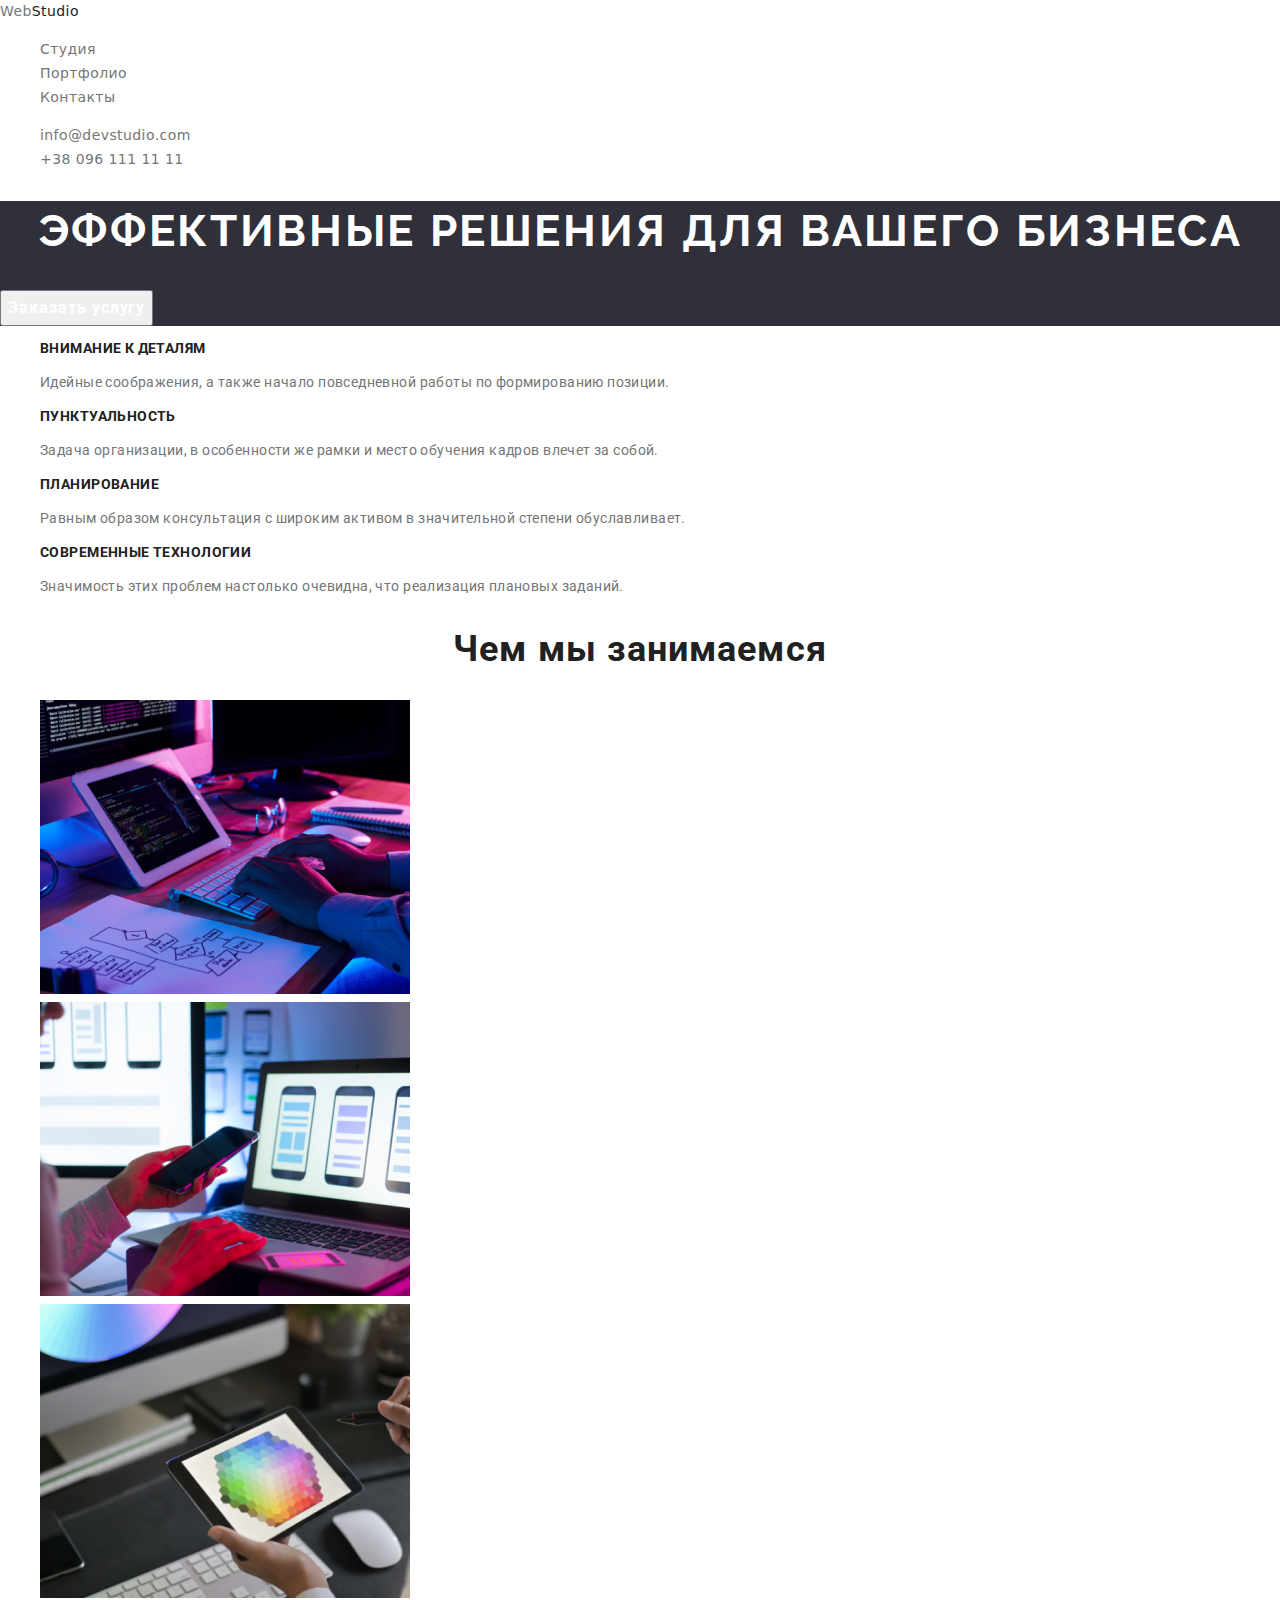
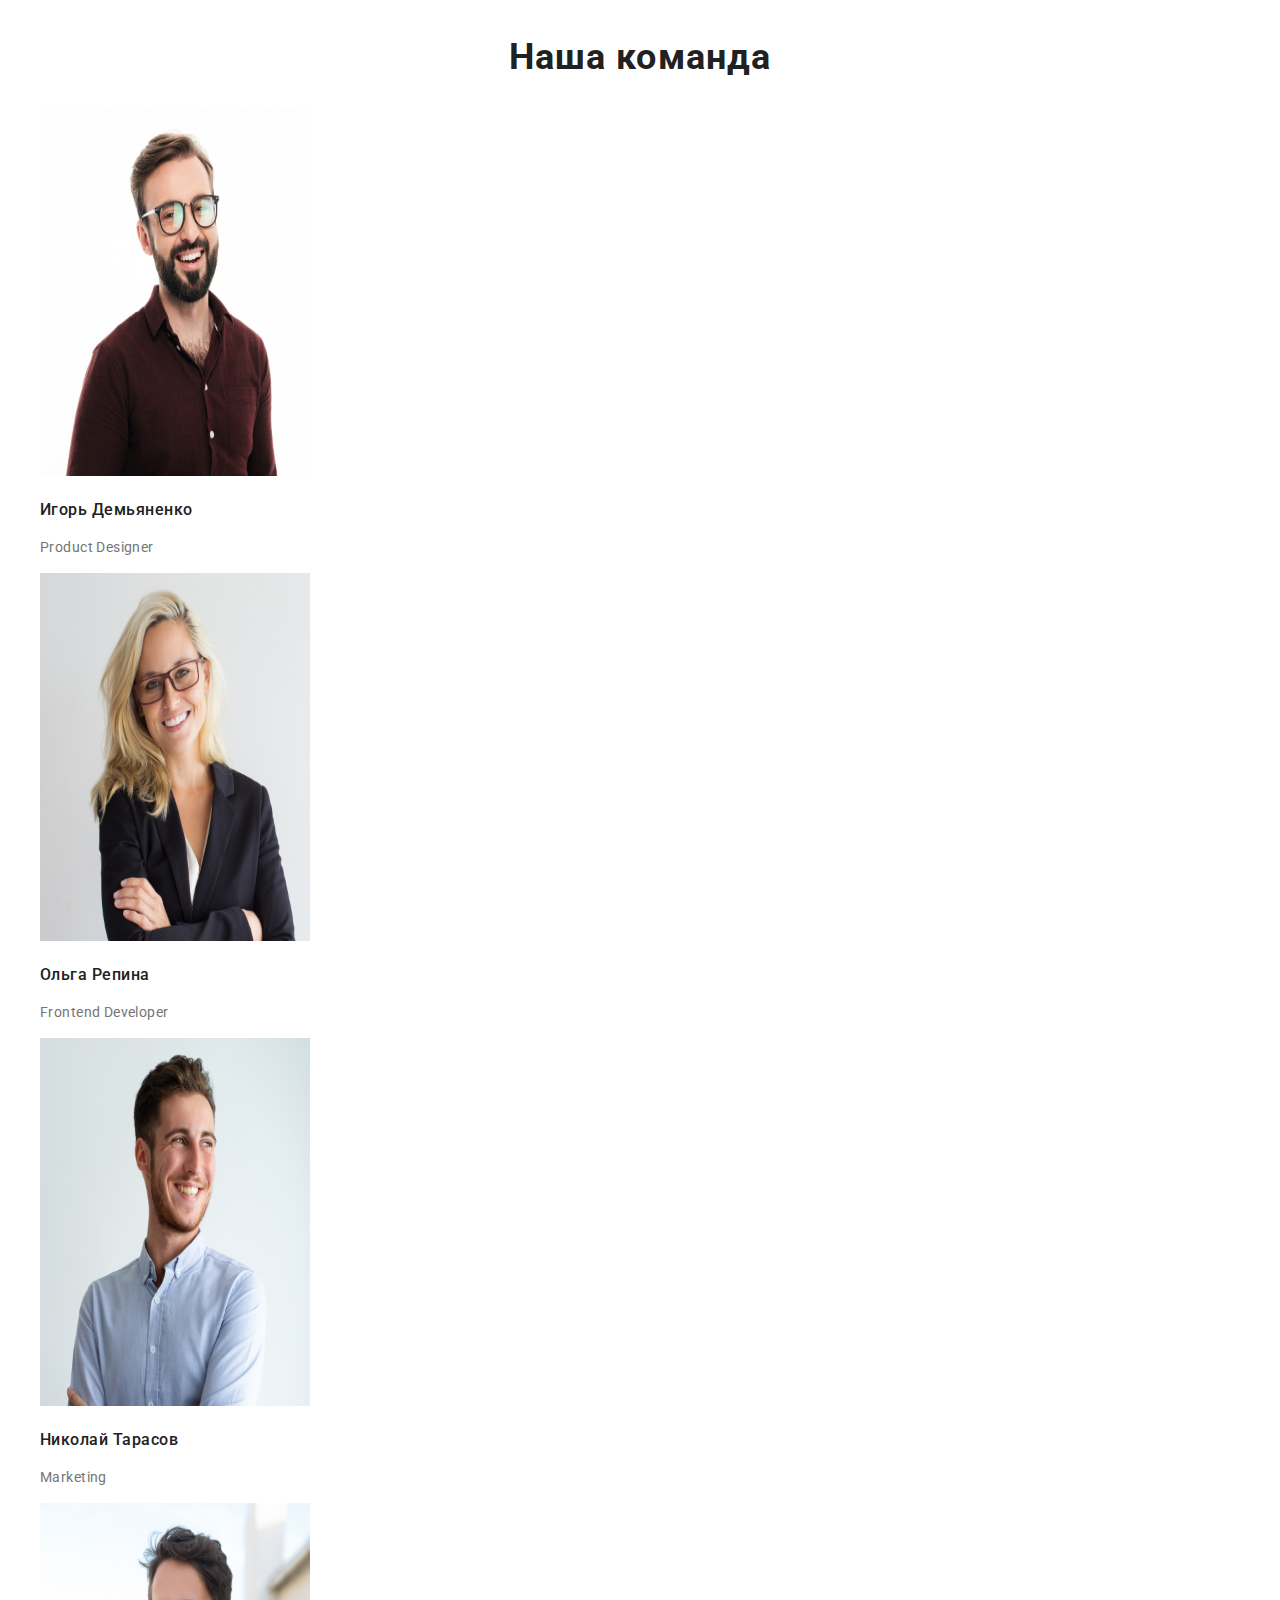
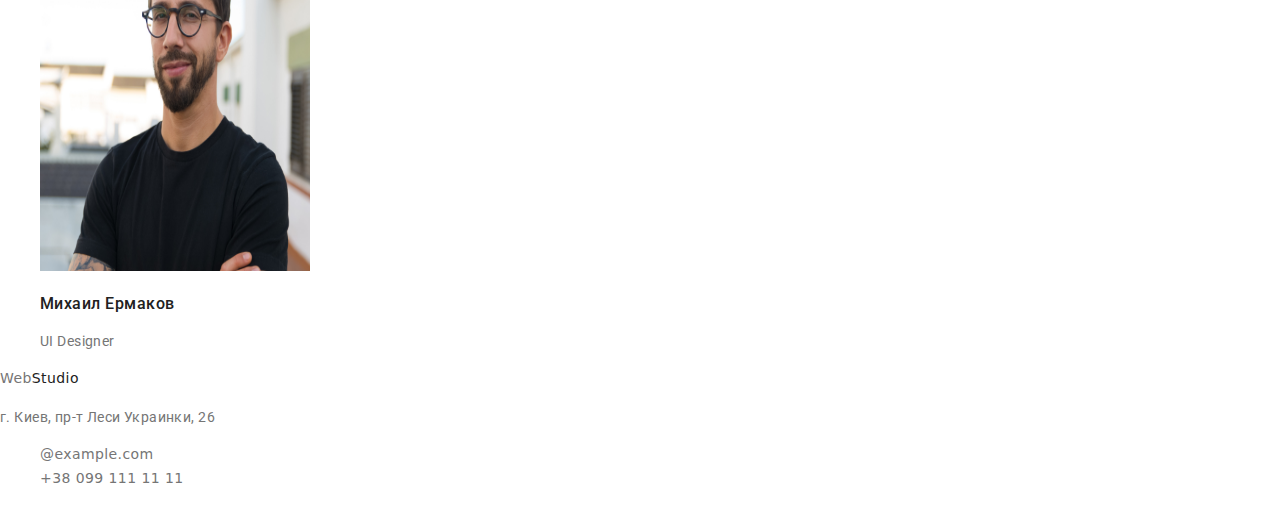
==== commit 1687e065: "last5" ====
--- a/index.html
+++ b/index.html
@@ -92,7 +92,7 @@
         </section>
     </main>
     <footer>
-        <a class="link" href="">WebStudio</a>
+        <a class="link" href="">Web<spam class="logo">Studio</spam></a>
         <ddress class="adres">
                 <p class="text"> г. Киев, пр-т Леси Украинки, 26</p>
             <ul class="list">   
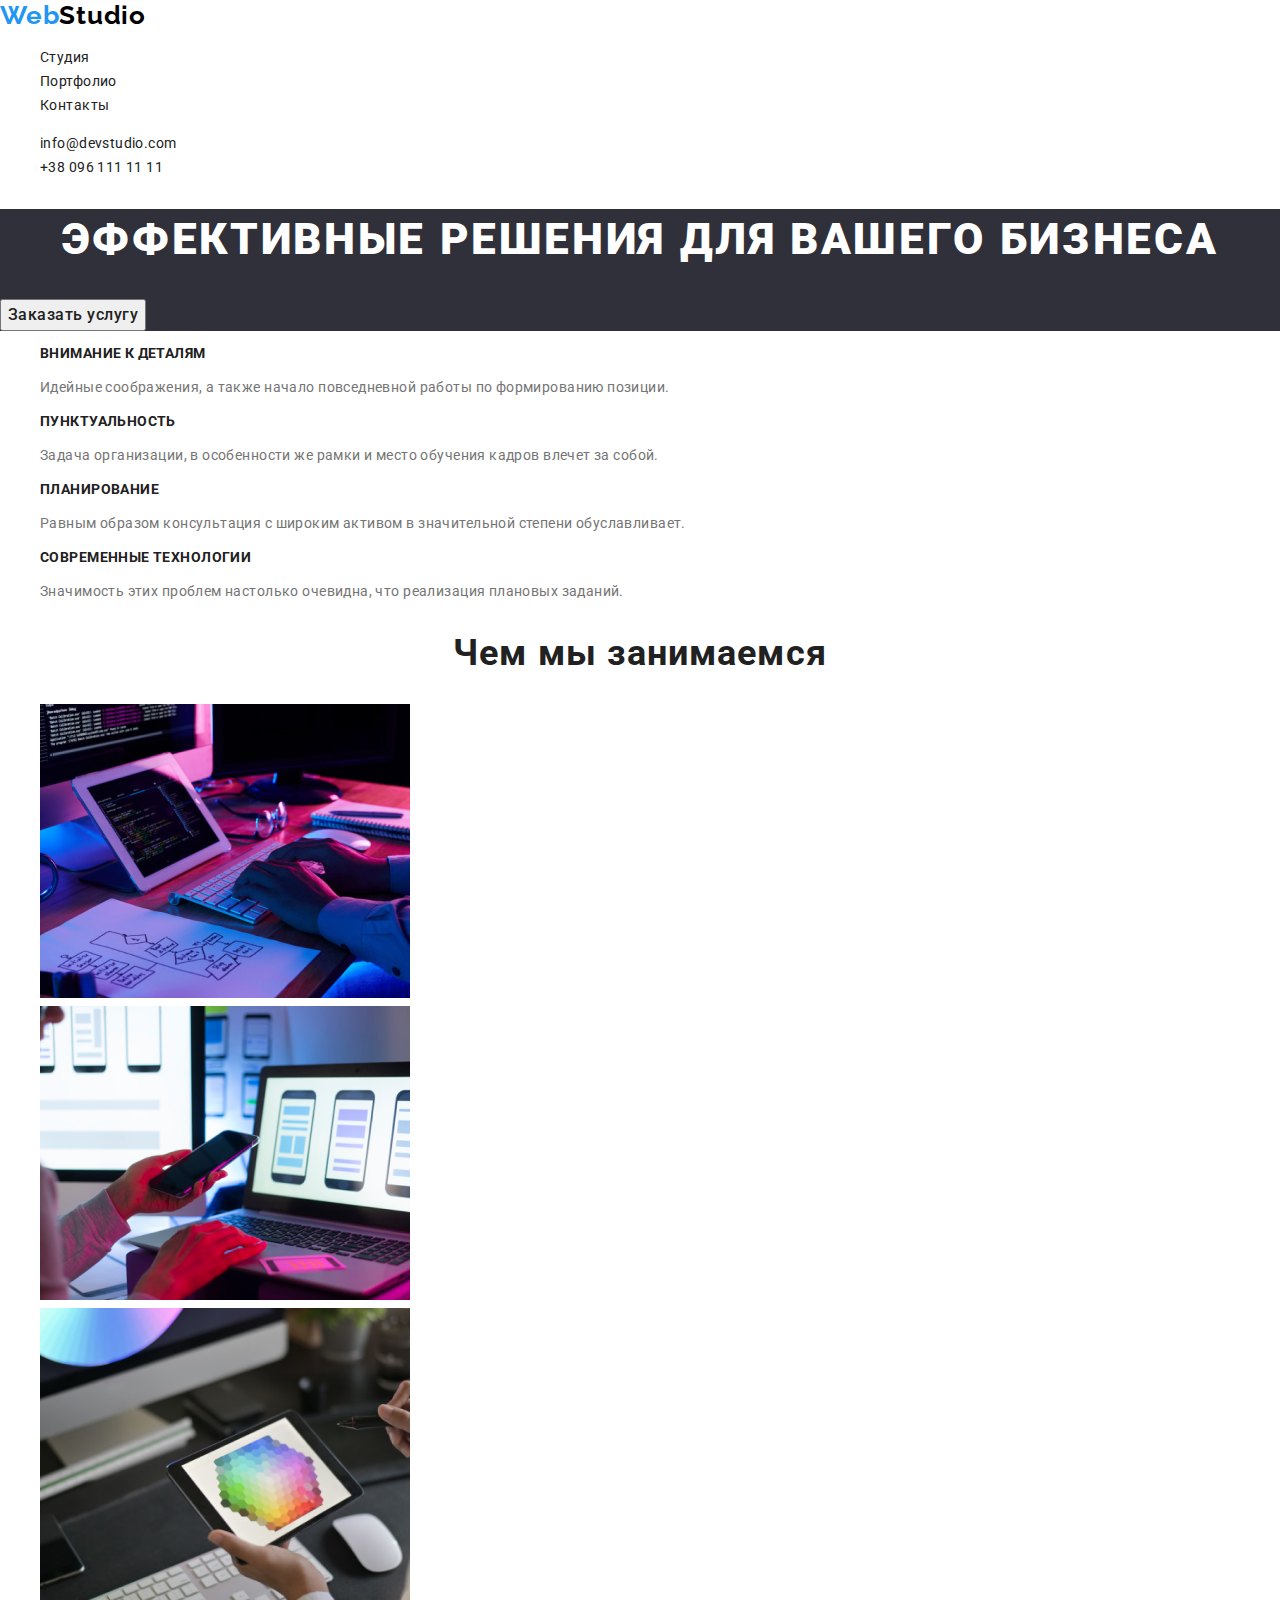
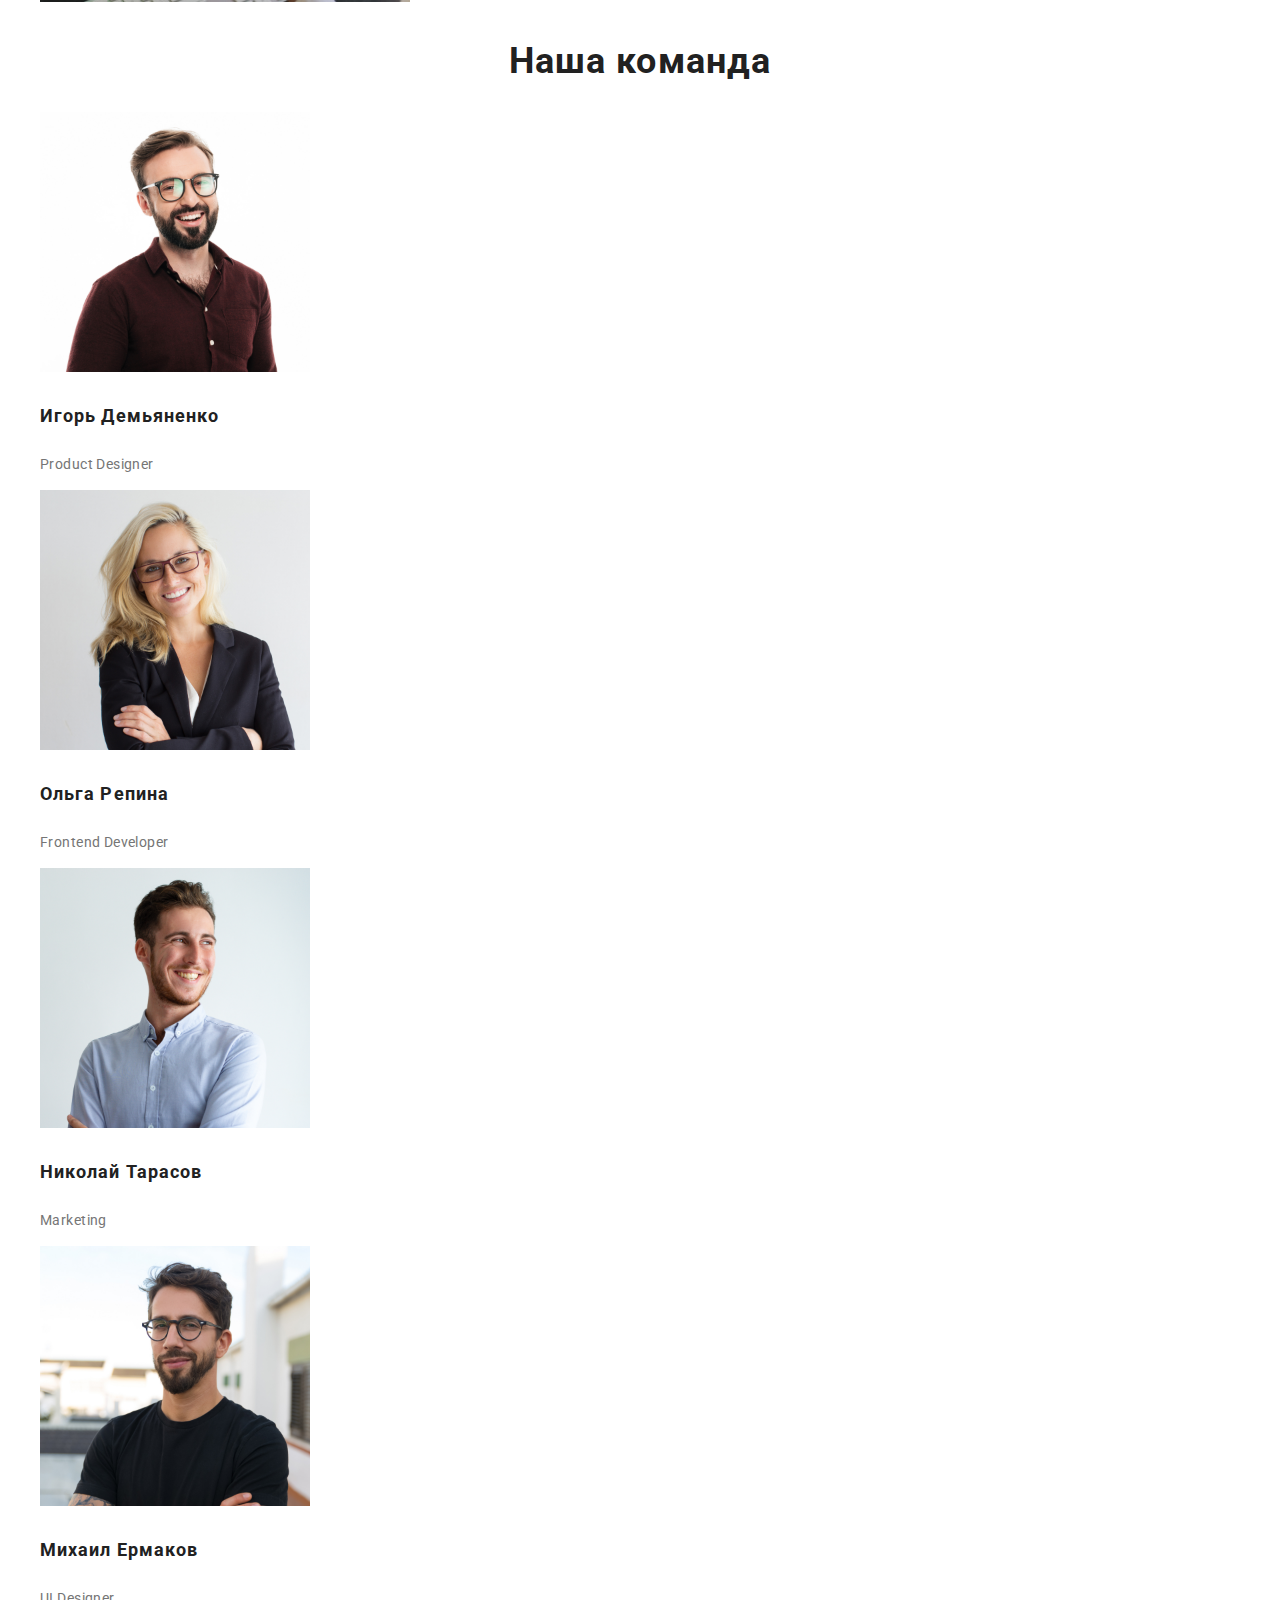
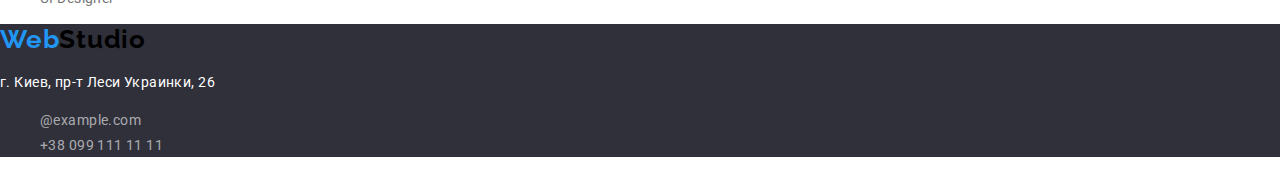
==== commit 1b159b5a: "останні зміни" ====
--- a/index.html
+++ b/index.html
@@ -17,7 +17,7 @@
 
 <body>
     <header>
-        <a class="link" href="">Web<spam class="logo">Studio</spam></a>
+        <a class="link-web" href="">Web<spam class="logo">Studio</spam></a>
         <nav>
             <ul class="list">
                 <li><a class="link" href="">Студия</a></li>
@@ -62,9 +62,9 @@
         <section>
             <h2 class="title-h2">Чем мы занимаемся</h2>
             <ul class="list">
-                <li><img src="images/img1/box1.png" alt="box1" width="370" height="294"></li>
-                <li><img src="images/img1/box2.png" alt="box2" width="370" height="294"></li>
-                <li><img src="images/img1/box3.png" alt="box3" width="370" height="294"></li>
+                <li><img src="images/img1/box1.png" alt="box1" width="370"></li>
+                <li><img src="images/img1/box2.png" alt="box2" width="370"></li>
+                <li><img src="images/img1/box3.png" alt="box3" width="370"></li>
             </ul>
         </section>
 
@@ -72,19 +72,19 @@
         <section>
             <h2 class="title-h2">Наша команда</h2>
             <ul class="list">
-                <li><img src="images/img1/card1.jpg" alt="team" width="270" height="368">
+                <li><img src="images/img1/card1.jpg" alt="team" width="270">
                     <h3 class="title-h3-team">Игорь Демьяненко</h3>
                     <p class="text">Product Designer</p>
                 </li>
-                <li><img src="images/img1/card2.jpg" alt="team" width="270" height="368">
+                <li><img src="images/img1/card2.jpg" alt="team" width="270">
                     <h3 class="title-h3-team">Ольга Репина</h3>
                     <p class="text">Frontend Developer</p>
                 </li>
-                <li><img src="images/img1/card3.jpg" alt="team" width="270" height="368">
+                <li><img src="images/img1/card3.jpg" alt="team" width="270">
                     <h3 class="title-h3-team">Николай Тарасов</h3>
                     <p class="text">Marketing</p>
                 </li>
-                <li><img src="images/img1/card4.jpg" alt="team" width="270" height="368">
+                <li><img src="images/img1/card4.jpg" alt="team" width="270">
                     <h3 class="title-h3-team">Михаил Ермаков</h3>
                     <p class="text">UI Designer</p>
                 </li>
@@ -92,12 +92,12 @@
         </section>
     </main>
     <footer>
-        <a class="link" href="">Web<spam class="logo">Studio</spam></a>
+        <a class="link-web" href="">Web<spam class="logo">Studio</spam></a>
         <ddress class="adres">
-                <p class="text"> г. Киев, пр-т Леси Украинки, 26</p>
+                <p class="text-adres"> г. Киев, пр-т Леси Украинки, 26</p>
             <ul class="list">   
-                <li><a class="link">@example.com</a></li>
-                <li><a class="link">+38 099 111 11 11</a></li>
+                <li><a class="link-ex">@example.com</a></li>
+                <li><a class="link-tel">+38 099 111 11 11</a></li>
             </ul>
         </address>
     </footer>
--- a/css/style.css
+++ b/css/style.css
@@ -1,5 +1,5 @@
 :root {
-  --main-text-cl: #757575;
+  --main-text-cl: #212121;
   --title-cl: 212121;
   --alt-text-cl: #ffffff;
   --alt-title-cl: #ffffff;
@@ -10,7 +10,7 @@
   --title-font: "Raleway", sans-serif;
 }
 body {
-  font-family: var (--main-font);
+  font-family: var(--main-font);
   font-size: 14px;
   line-height: 1.71;
   /* or 171% */
@@ -19,7 +19,30 @@
 }
 
 .logo {
-  color: #212121;
+  font-family: Raleway;
+  font-style: normal;
+  font-weight: bold;
+  font-size: 26px;
+  line-height: 31px;
+  /* identical to box height */
+
+  letter-spacing: 0.03em;
+
+  color: #000000;
+}
+
+.link-web {
+  font-family: Raleway;
+  font-style: normal;
+  font-weight: bold;
+  font-size: 26px;
+  line-height: 31px;
+  /* identical to box height */
+
+  letter-spacing: 0.03em;
+
+  color: #2196f3;
+  text-decoration: none;
 }
 
 .link {
@@ -34,22 +57,21 @@
 .btn {
   font-family: Roboto;
   font-style: normal;
-  font-weight: bold;
+  font-weight: 500;
   font-size: 16px;
-  line-height: 30px;
-  /* identical to box height, or 187% */
+  line-height: 26px;
+  /* identical to box height, or 162% */
 
-  display: flex;
-  align-items: center;
   text-align: center;
-  letter-spacing: 0.06em;
+  letter-spacing: 0.03em;
 
-  color: #ffffff;
+  color: #212121;
 }
 
 .btn:hover,
 .btn:focus {
-  color: #2196f3;
+  color: #ffffff;
+  background-color: #2196f3;
 }
 
 .list {
@@ -65,14 +87,17 @@
 }
 
 .page-title {
-  font-family: var(--title-font);
+  font-family: Roboto;
+  font-style: normal;
+  font-weight: 900;
   font-size: 44px;
-  line-height: 1.36;
+  line-height: 60px;
   /* or 136% */
 
   text-align: center;
   letter-spacing: 0.06em;
   text-transform: uppercase;
+
   color: #ffffff;
 }
 
@@ -103,11 +128,12 @@
 .title-h3-team {
   font-family: Roboto;
   font-style: normal;
-  font-weight: 500;
-  font-size: 16px;
-  line-height: 19px;
-  /* identical to box height */
-  letter-spacing: 0.03em;
+  font-weight: bold;
+  font-size: 18px;
+  line-height: 36px;
+  /* identical to box height, or 200% */
+
+  letter-spacing: 0.06em;
 
   color: #212121;
 }
@@ -124,3 +150,34 @@
 
   color: #757575;
 }
+
+footer {
+  background-color: #2f303a;
+}
+
+.text-adres {
+  font-family: Roboto;
+  font-style: normal;
+  font-weight: normal;
+  font-size: 14px;
+  line-height: 24px;
+  /* or 171% */
+
+  letter-spacing: 0.03em;
+
+  color: #ffffff;
+}
+
+.link-ex,
+.link-tel {
+  font-family: Roboto;
+  font-style: normal;
+  font-weight: normal;
+  font-size: 14px;
+  line-height: 24px;
+  /* or 171% */
+
+  letter-spacing: 0.03em;
+
+  color: rgba(255, 255, 255, 0.6);
+}
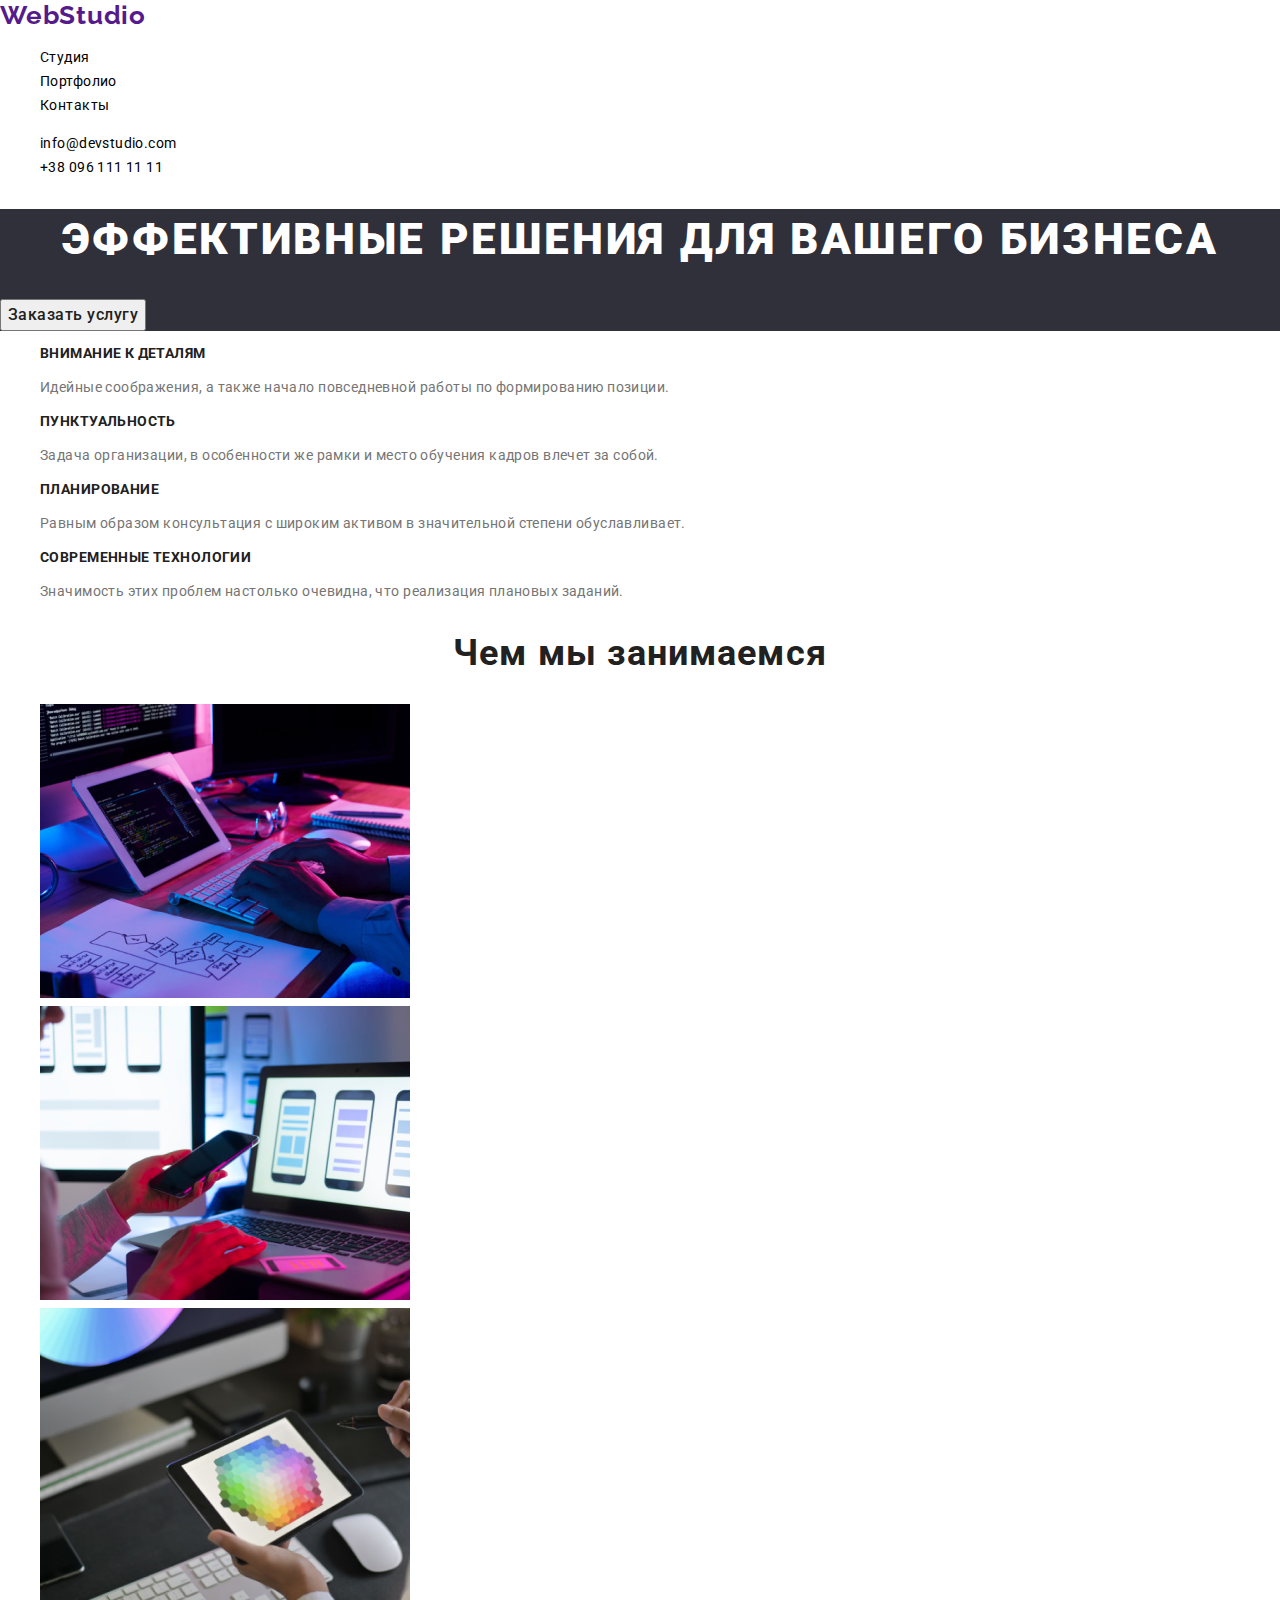
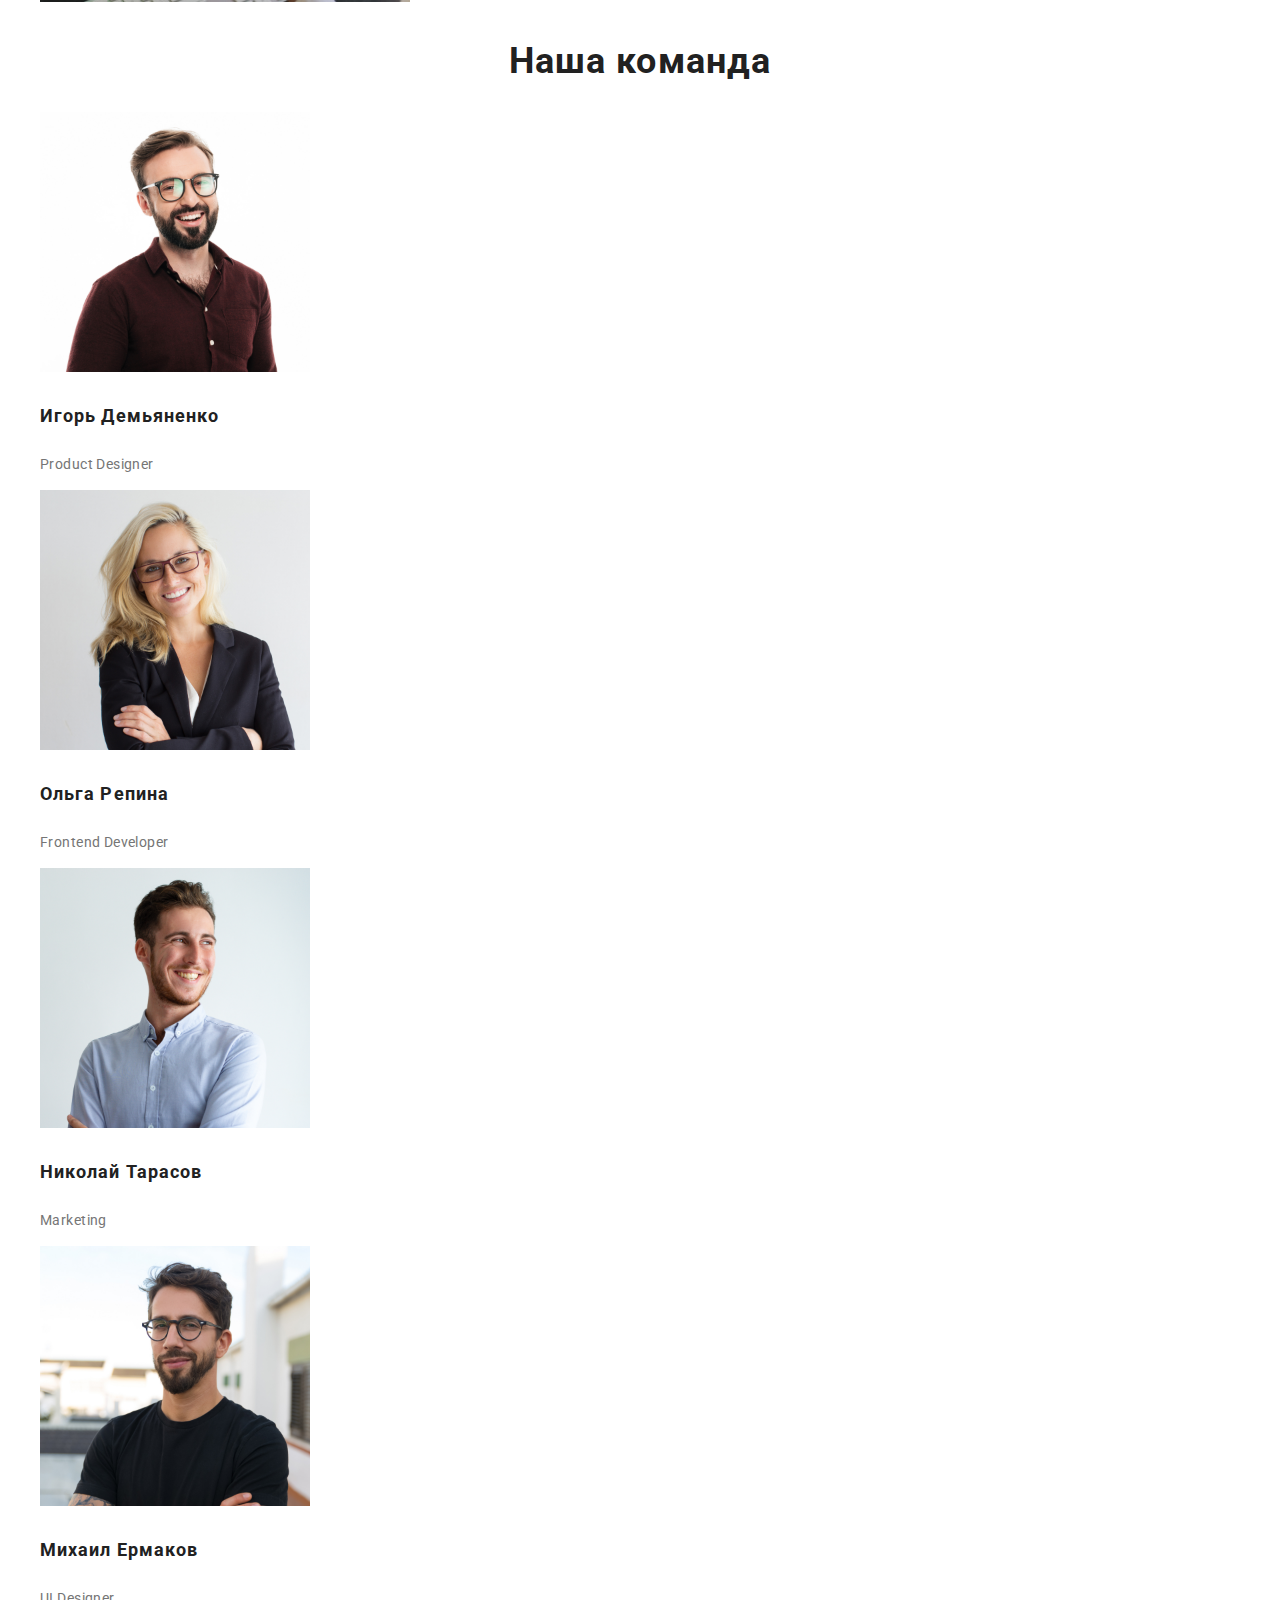
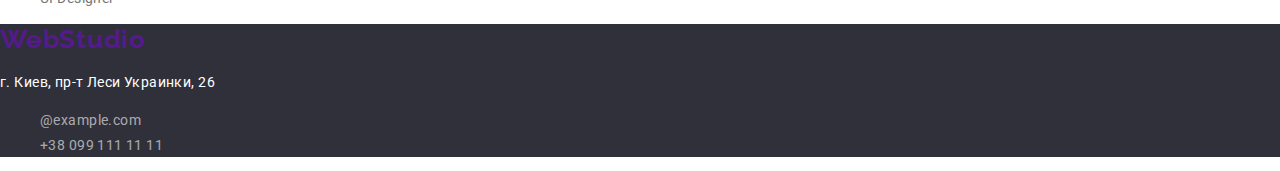
==== commit d4ff47b2: "1" ====
--- a/index.html
+++ b/index.html
@@ -17,7 +17,7 @@
 
 <body>
     <header>
-        <a class="link-web" href="">Web<spam class="logo">Studio</spam></a>
+        <a class="link-web" href="">Web<spam class="logo-heder">Studio</spam></a>
         <nav>
             <ul class="list">
                 <li><a class="link" href="">Студия</a></li>
--- a/css/style.css
+++ b/css/style.css
@@ -1,6 +1,6 @@
 :root {
-  --main-text-cl: #212121;
-  --title-cl: 212121;
+  --main-text-cl: #757575;
+  --title-cl: #212121;
   --alt-text-cl: #ffffff;
   --alt-title-cl: #ffffff;
   --accent-cl: #2196f3;
@@ -17,9 +17,8 @@
   letter-spacing: 0.03em;
   color: var(--main-text-cl);
 }
-
-.logo {
-  font-family: Raleway;
+.logo-header {
+  font-family: var(--title-font);
   font-style: normal;
   font-weight: bold;
   font-size: 26px;
@@ -31,8 +30,8 @@
   color: #000000;
 }
 
-.link-web {
-  font-family: Raleway;
+.logo-footer {
+  font-family: var(--title-font);
   font-style: normal;
   font-weight: bold;
   font-size: 26px;
@@ -41,13 +40,26 @@
 
   letter-spacing: 0.03em;
 
-  color: #2196f3;
+  color: var(--alt-text-cl);
+}
+
+.link-web {
+  font-family: var(--title-font);
+  font-style: normal;
+  font-weight: bold;
+  font-size: 26px;
+  line-height: 31px;
+  /* identical to box height */
+
+  letter-spacing: 0.03em;
+
   text-decoration: none;
 }
 
 .link {
   color: inherit;
   text-decoration: none;
+  font-weight: 500px;
 }
 .link:hover,
 .link:focus {
@@ -55,8 +67,6 @@
 }
 
 .btn {
-  font-family: Roboto;
-  font-style: normal;
   font-weight: 500;
   font-size: 16px;
   line-height: 26px;
@@ -76,6 +86,7 @@
 
 .list {
   list-style: none;
+  color: #000000;
 }
 
 .adres {
@@ -114,7 +125,6 @@
 }
 
 .title-h3 {
-  font-family: Roboto;
   font-style: normal;
   font-weight: bold;
   font-size: 14px;
@@ -122,7 +132,7 @@
   letter-spacing: 0.03em;
   text-transform: uppercase;
 
-  color: #212121;
+  color: var(--title-cl);
 }
 
 .title-h3-team {
@@ -135,11 +145,10 @@
 
   letter-spacing: 0.06em;
 
-  color: #212121;
+  color: var(--title-cl);
 }
 
 .text {
-  font-family: Roboto;
   font-style: normal;
   font-weight: normal;
   font-size: 14px;
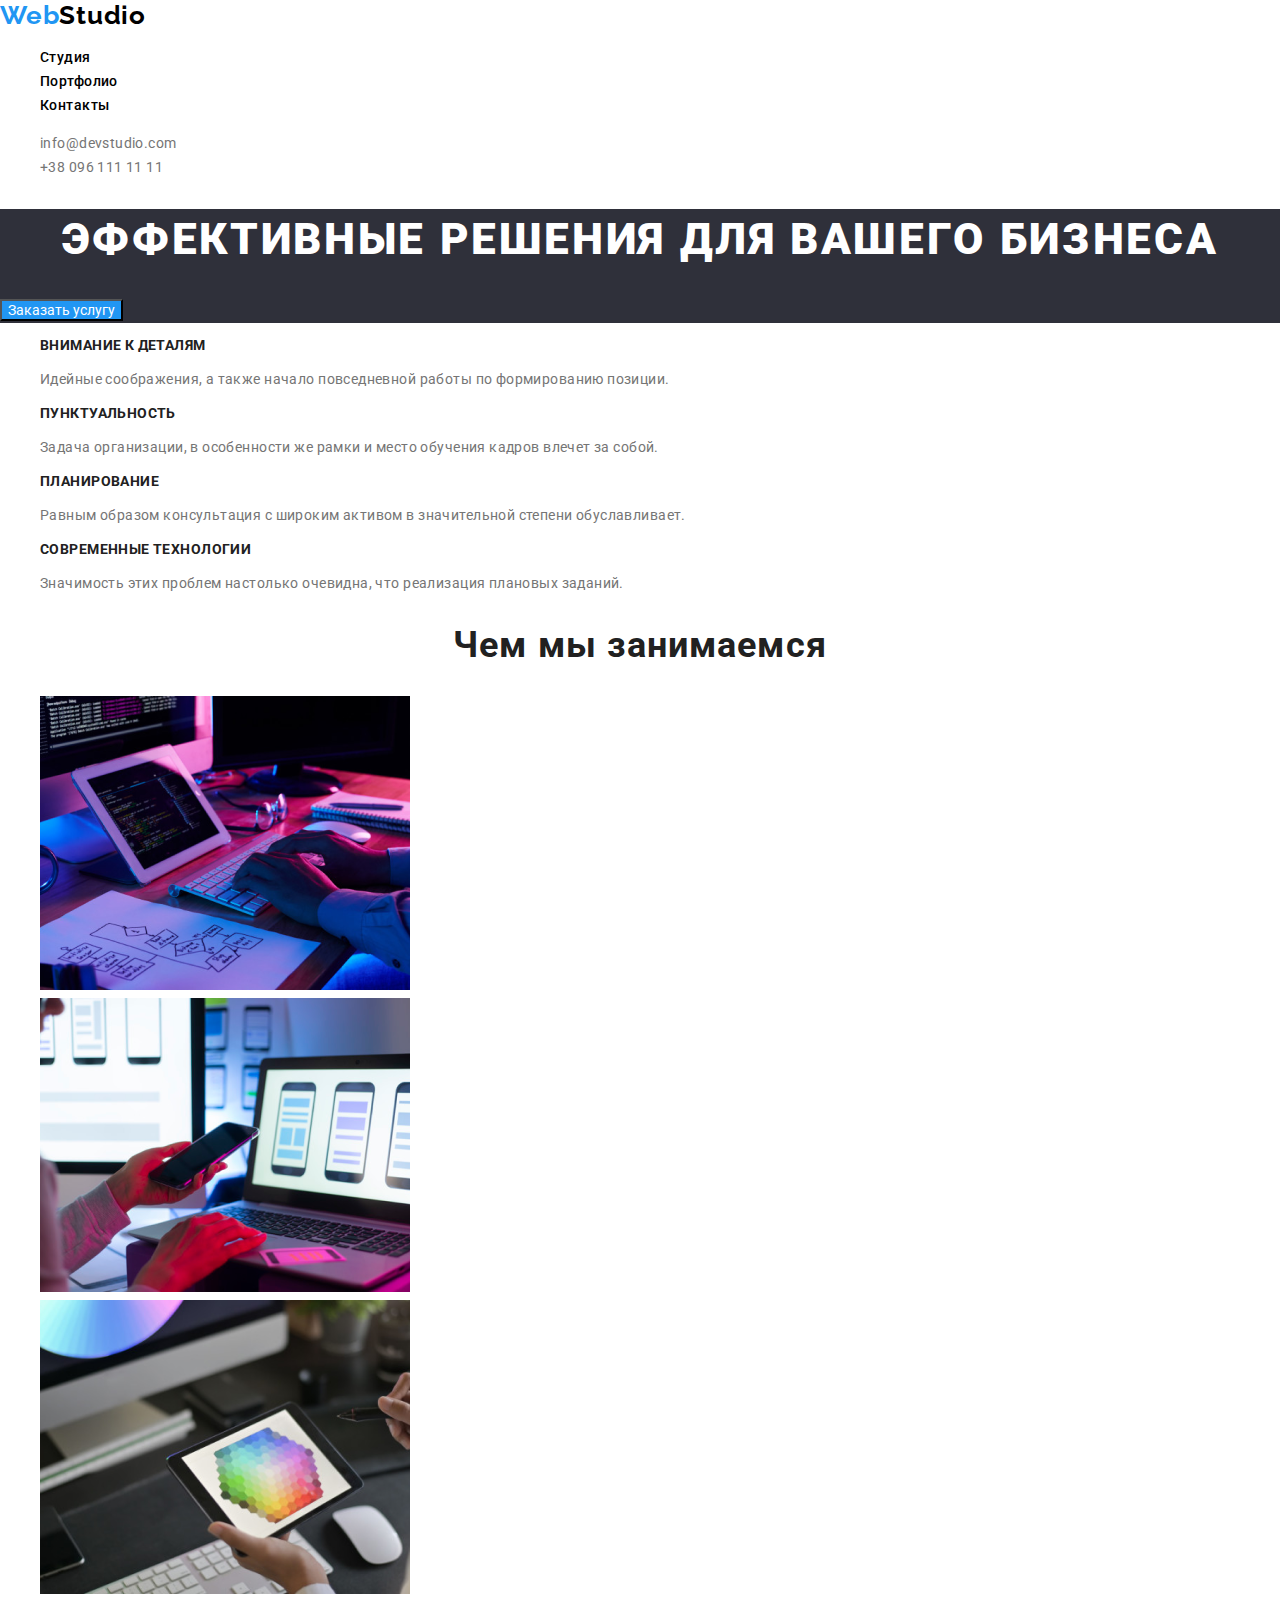
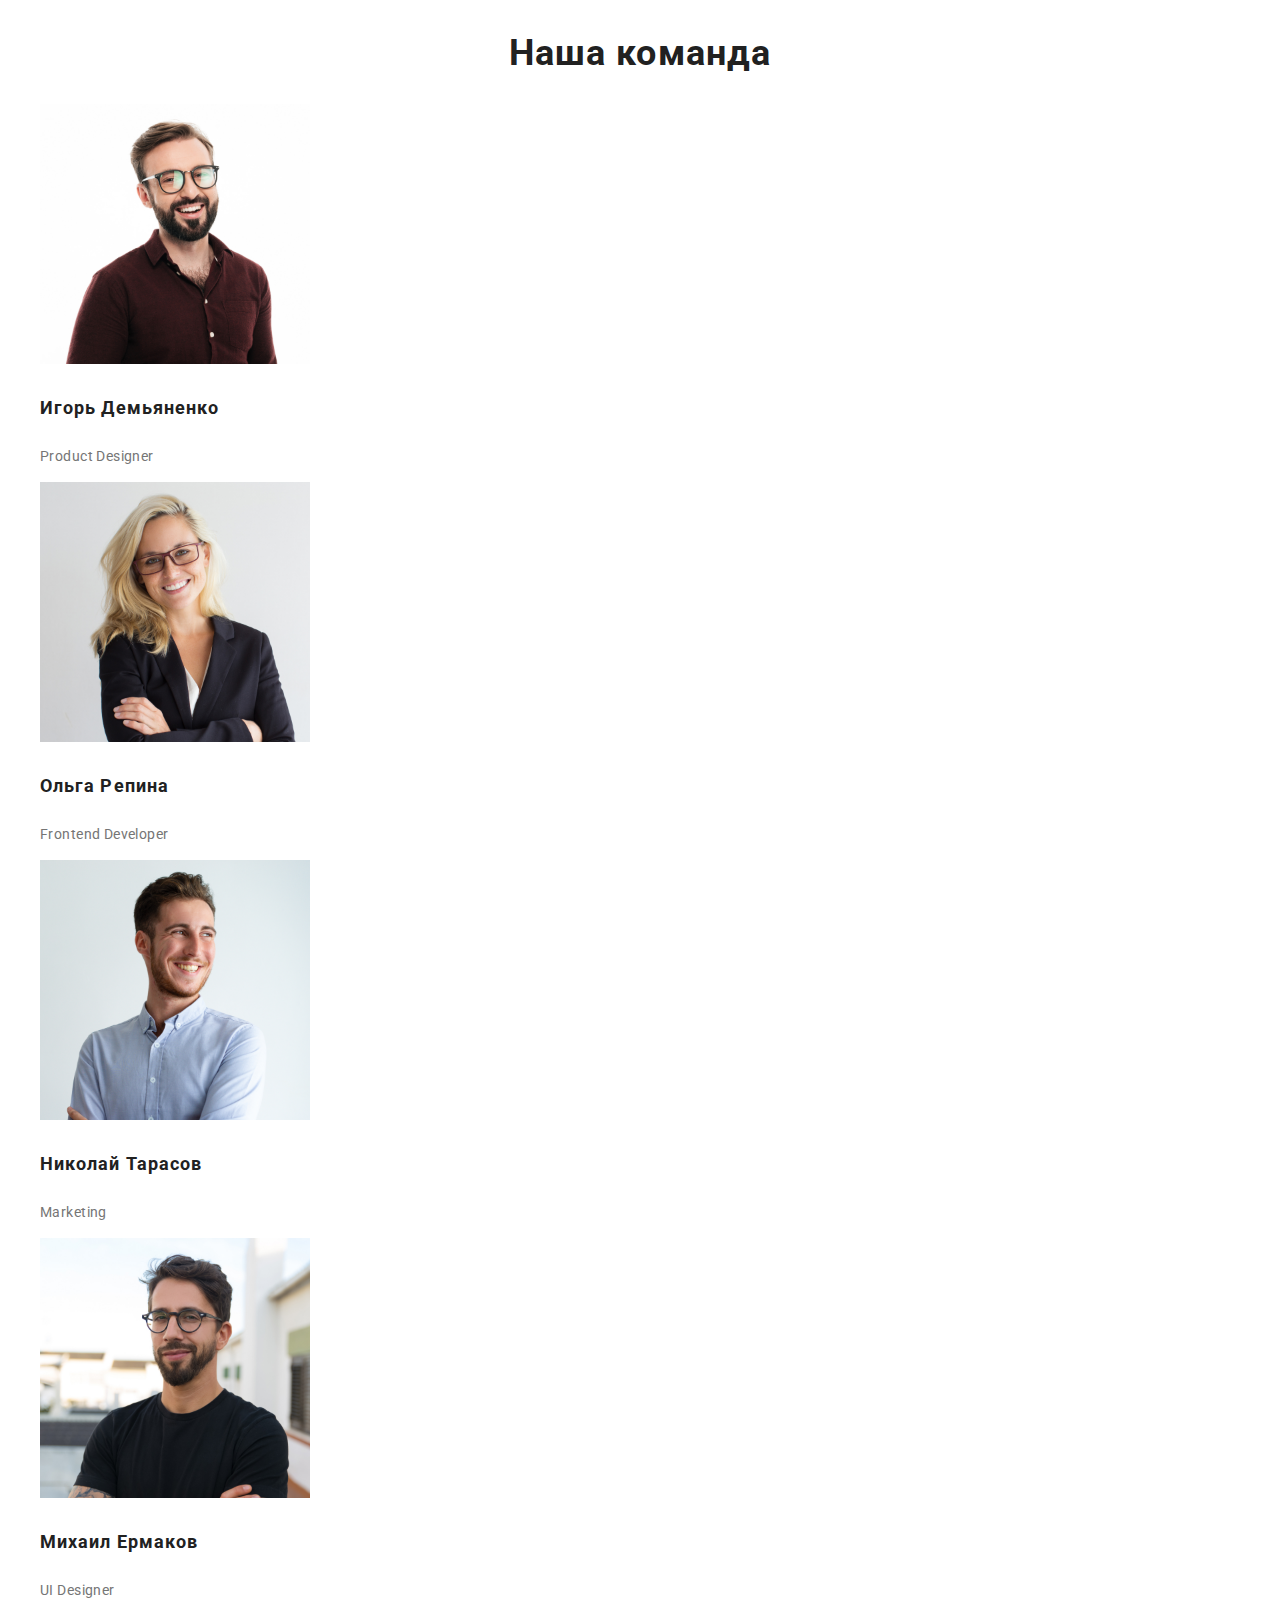
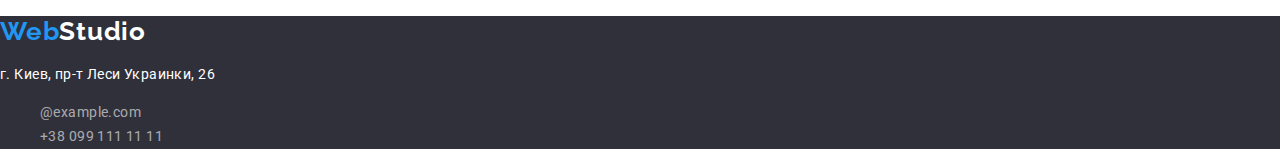
==== commit c9a0722f: "last" ====
--- a/index.html
+++ b/index.html
@@ -17,7 +17,7 @@
 
 <body>
     <header>
-        <a class="link-web" href="">Web<spam class="logo-heder">Studio</spam></a>
+        <a class="link-web" href="">Web<spam class="logo-header">Studio</spam></a>
         <nav>
             <ul class="list">
                 <li><a class="link" href="">Студия</a></li>
@@ -26,15 +26,15 @@
             </ul>
         </nav>
         <ul class="list">
-            <li><a class="link" href="mailto:info@devstudio.com">info@devstudio.com</a></li>
-            <li><a class="link" href="tel:+380961111111">+38 096 111 11 11</a></li>
+            <li><a class="link-info" href="mailto:info@devstudio.com">info@devstudio.com</a></li>
+            <li><a class="link-info" href="tel:+380961111111">+38 096 111 11 11</a></li>
         </ul>
     </header>
     <main>
         <!--button-->
         <section class="section-button">
             <h1 class="page-title">Эффективные решения для вашего бизнеса</h1>
-            <button class="btn" type="button">Заказать услугу</button>
+            <button class="btn-studio" type="button">Заказать услугу</button>
         </section>
 
         <section>
@@ -92,7 +92,7 @@
         </section>
     </main>
     <footer>
-        <a class="link-web" href="">Web<spam class="logo">Studio</spam></a>
+        <a class="link-web" href="">Web<spam class="logo-footer">Studio</spam></a>
         <ddress class="adres">
                 <p class="text-adres"> г. Киев, пр-т Леси Украинки, 26</p>
             <ul class="list">   
--- a/css/style.css
+++ b/css/style.css
@@ -3,7 +3,7 @@
   --title-cl: #212121;
   --alt-text-cl: #ffffff;
   --alt-title-cl: #ffffff;
-  --accent-cl: #2196f3;
+  --accentc-cl: #2196f3;
 
   --dark-bg: #2f303a;
   --main-font: "Roboto", sans-serif;
@@ -14,6 +14,7 @@
   font-size: 14px;
   line-height: 1.71;
   /* or 171% */
+
   letter-spacing: 0.03em;
   color: var(--main-text-cl);
 }
@@ -54,16 +55,27 @@
   letter-spacing: 0.03em;
 
   text-decoration: none;
+  color: #2196f3;
+}
+
+.link-info {
+  color: var(--main-text-cl);
+  text-decoration: none;
 }
 
 .link {
   color: inherit;
   text-decoration: none;
-  font-weight: 500px;
+  font-weight: 500;
 }
 .link:hover,
 .link:focus {
   color: var(--accent-cl);
+}
+
+.btn-studio {
+  color: #ffffff;
+  background-color: var(--accentc-cl);
 }
 
 .btn {
@@ -136,7 +148,6 @@
 }
 
 .title-h3-team {
-  font-family: Roboto;
   font-style: normal;
   font-weight: bold;
   font-size: 18px;
@@ -165,7 +176,6 @@
 }
 
 .text-adres {
-  font-family: Roboto;
   font-style: normal;
   font-weight: normal;
   font-size: 14px;
